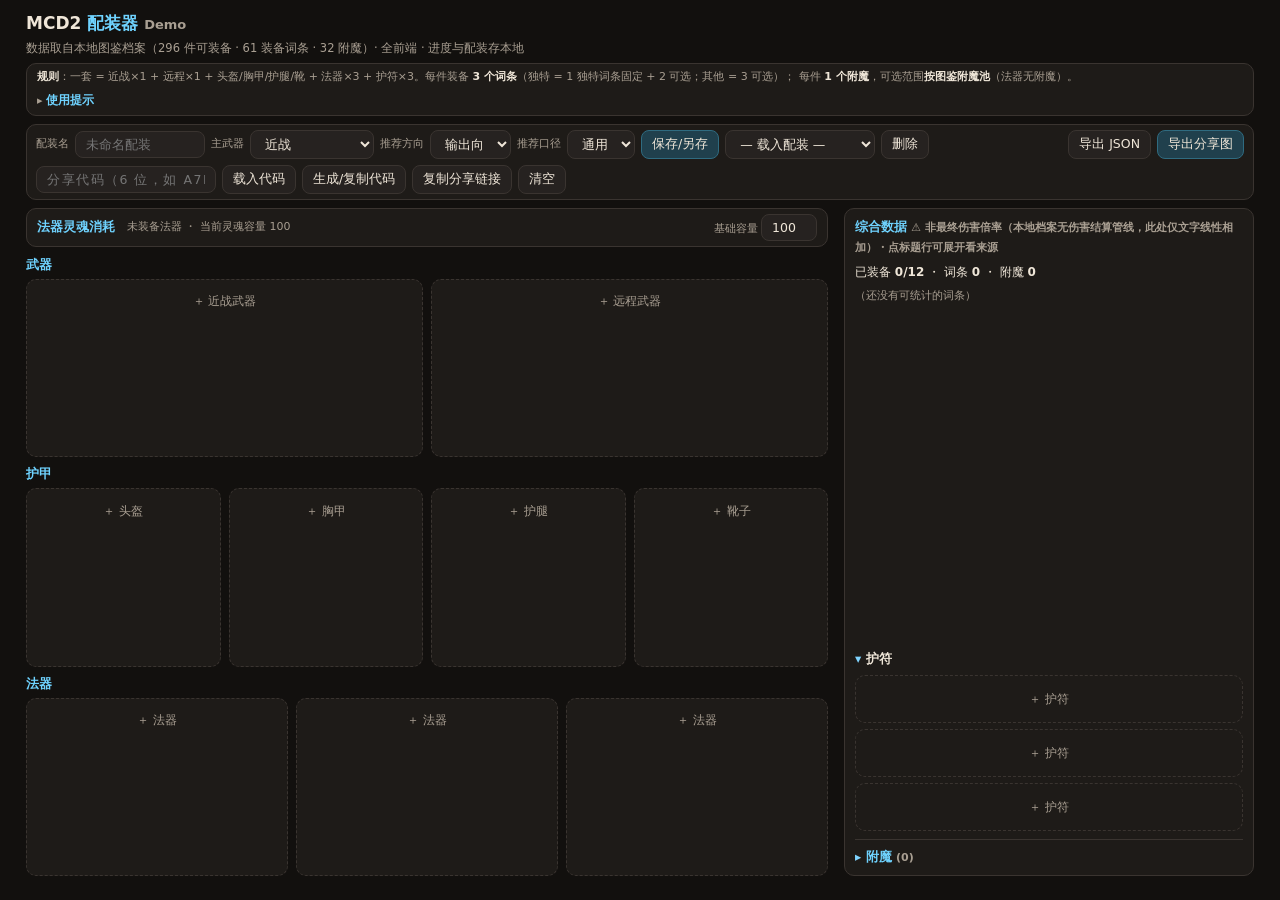
==== builder/index.html @ e56f8c09 "fix(builder): 分享码长度上限按槽位数动态计算（12格=84位），修复链接载入失败" ====
<!DOCTYPE html>
<html lang="zh-CN">
<head>
<meta charset="utf-8">
<meta name="viewport" content="width=device-width,initial-scale=1">
<title>MCD2 配装器 · Demo</title>
<style>
 :root{--bg:#12100e;--card:#1e1b18;--card2:#262220;--fg:#efe6d8;--dim:#a99f92;--line:#3a3430;--acc:#6fd3ff;--ok:#7ddc7d;--lit:#ffd75e;--warn:#ff8f6b}
 *{box-sizing:border-box}
 body{margin:0;background:var(--bg);color:var(--fg);font-family:"Noto Sans SC",system-ui,"PingFang SC","Microsoft YaHei",sans-serif;line-height:1.6}
 .wrap{max-width:1260px;margin:0 auto;padding:14px 16px 24px;display:flex;flex-direction:column;min-height:100vh}
 html,body{min-height:100%}

 h1{font-size:22px;margin:0 0 2px} h1 .e{color:var(--acc)}
 .sub{color:var(--dim);font-size:12.5px;margin-bottom:12px}
 .rules{background:var(--card);border:1px solid var(--line);border-radius:10px;padding:9px 14px;font-size:12.5px;color:var(--dim);margin-bottom:12px}
 .rules b{color:var(--fg)}
 .bar{display:flex;gap:8px;flex-wrap:wrap;align-items:center;background:var(--card);border:1px solid var(--line);border-radius:10px;padding:9px 12px;margin-bottom:14px}
 /* 布局：手机单栏 → 中屏两栏(左跨行) → 宽屏三栏(装备格|综合|总览) */
 /* 布局：S=灵魂消耗(宽同装备区) M=综合数据(跨行) L=装备区；整体左对齐 */
 .cols{display:grid;gap:8px 16px;grid-template-columns:minmax(0,1fr);grid-template-areas:"S" "M" "L";align-items:start;flex:1 1 auto}
 @media(min-width:1001px){.cols{grid-template-columns:minmax(0,1fr) 410px;grid-template-areas:"S M" "L M";grid-template-rows:auto minmax(0,1fr)}}
 @media(min-width:1460px){.wrap{max-width:2100px}.cols{grid-template-columns:minmax(0,1fr) 440px}}
 @media(min-width:2200px){.wrap{max-width:2380px}.cols{grid-template-columns:minmax(0,1fr) 470px}}
 .soulbar{grid-area:S;margin:0 !important}
 .colmain{grid-area:L}
 /* 装备区随可用高度上下拉伸（避免灵魂条与装备区之间留空），卡片跟着变高 */
 @media(min-width:1001px){
   /* 行高均分填满（卡片内容居中）→ 既不在底部留空、也不在框之间出现大缝 */
   .colmain{align-self:stretch;display:flex;flex-direction:column}
   /* 行基准改为内容高度（flex-basis:auto）且不允许收缩 → 文字换行变高时不会把内容挤出卡片；
      仍保留 grow:1 把多余高度分给各行，避免出现大缝隙 */
   .colmain>.row{flex:1 0 auto;min-height:78px}
   .colmain>.row>.slot{display:flex;flex-direction:column;justify-content:flex-start}
   .colmain>h2:first-child{margin-top:0}
 }
 .colmid{grid-area:M;align-self:stretch;display:flex;flex-direction:column;gap:12px;margin:0;min-height:0}
 .colmid>.panel{flex:0 0 auto}
 .colmid>.panel:first-child{display:flex;flex-direction:column;justify-content:flex-start}
 /* 综合数据：内容靠上，来源默认展开把面板充实 */
 /* 综合数据：上半部分（词条）默认展开并单独滚动，附魔区固定在框底 */
 #stats{display:flex;flex-direction:column;justify-content:flex-start;overflow:visible;max-height:none}
 #stats .sec-top{flex:0 0 auto;min-height:0;overflow:visible}
 #stats .sec-ench{flex:0 0 auto;border-top:1px solid var(--line);margin-top:8px;padding-top:7px}
 #stats .sec-top{scrollbar-color:rgba(120,175,195,.25) transparent}
 #stats .sec-top::-webkit-scrollbar{width:6px}
 #stats .sec-top::-webkit-scrollbar-track{background:transparent}
 #stats .sec-top::-webkit-scrollbar-thumb{background:rgba(120,175,195,.22);border-radius:6px}
 #stats .sec-top::-webkit-scrollbar-thumb:hover{background:rgba(120,175,195,.45)}

/* 仅桌面双栏：综合数据填充可用高度、词条区内部滚动（基础规则=窄屏/手机自然高度、整页滚动） */
@media(min-width:1001px){
  .colmid>.panel:first-child{flex:1 1 auto;min-height:0;overflow:hidden}
  #stats{flex:1 1 auto;min-height:0}
  #stats .sec-top{flex:1 1 0;min-height:0;overflow-y:auto;overflow-x:hidden;scrollbar-width:thin;padding-right:3px}
}
 @media(max-width:1000px){.cols{grid-template-columns:1fr;grid-template-areas:"S" "L" "M"}}
 /* 底部总览（横向） */
 .overview{background:var(--card);border:1px solid var(--line);border-radius:10px;padding:12px 14px;margin-top:16px}
 .ovhead{display:flex;align-items:baseline;gap:8px;margin-bottom:8px}
 .ovtitle{font-size:13.5px;font-weight:700;color:var(--acc)}
 .ovgrid{display:grid;grid-template-columns:repeat(auto-fit,minmax(196px,1fr));gap:10px}
 .ovcard{background:var(--card2);border:1px solid var(--line);border-radius:9px;padding:8px 10px;min-width:0}
 .ovh{display:flex;gap:6px;align-items:center;font-size:12.5px;font-weight:700;margin-bottom:5px;border-bottom:1px dashed var(--line);padding-bottom:5px}
 .ovh img{width:26px;height:26px;image-rendering:pixelated;background:#0b0a09;border-radius:5px;flex:0 0 26px}
 .ovh .ovn{flex:1;min-width:0;overflow:hidden;text-overflow:ellipsis;white-space:nowrap}
 .ovl{font-size:11.5px;line-height:1.5;margin:3px 0;overflow-wrap:anywhere}
 .ovk{color:var(--dim);margin-right:3px}
 .ovl.ench{color:#9fd8f5}
 .ovempty{color:var(--dim);font-size:12px}
 /* 法器灵魂消耗：顶部横条 */
 .soulbar{display:flex;align-items:center;gap:12px;flex-wrap:wrap;padding:9px 14px !important;margin-bottom:14px}
 .soultitle{font-size:12.5px;font-weight:700;color:var(--acc);white-space:nowrap}
 .soulinline{display:flex;align-items:center;gap:8px;flex-wrap:wrap;font-size:12.5px}
 .soulpill{font-size:11px;border:1px solid #4b5f70;color:#bcd3e2;border-radius:99px;padding:1px 7px;white-space:nowrap}
 .soulpill b{color:var(--ok)}
 h2{font-size:15px;margin:16px 0 8px;color:var(--acc)}
 .row{display:grid;gap:8px}
 .tal-sum{cursor:pointer;list-style:none;border:none;padding:0;margin:8px 0 6px;font-size:12.5px;font-weight:700}
 .tal-sum::-webkit-details-marker{display:none}
 .tal-sum::before{content:"▸ ";color:#7fd4ff}
 .tal-wrap[open] .tal-sum::before{content:"▾ ";}
 .tal-eff{color:#a99f92;font-size:11px;line-height:1.35;margin-top:1px;display:-webkit-box;-webkit-line-clamp:2;-webkit-box-orient:vertical;overflow:hidden}
 .sec-ench>summary{cursor:pointer;list-style:none}
 .sec-ench>summary::-webkit-details-marker{display:none}
 .sec-ench>summary::before{content:"▸ ";color:#7fd4ff}
 .sec-ench[open]>summary::before{content:"▾ ";}
 .tal-list{display:flex;flex-direction:column;gap:6px}
 .tal-list .slot{padding:6px 8px}
 .r2{grid-template-columns:1fr 1fr} .r3{grid-template-columns:repeat(3,1fr)} .r4{grid-template-columns:repeat(4,1fr)}
 @media(max-width:700px){.r4{grid-template-columns:1fr 1fr}.r3{grid-template-columns:1fr}}
 .slot{background:var(--card);border:1px dashed var(--line);border-radius:10px;min-height:78px;padding:9px;cursor:pointer;position:relative;transition:.15s;z-index:1}
 .slot.zopen{z-index:70}   /* 卡内浮层展开时，整卡提到最上层，避免被下方装备框盖住 */
 .slot:hover{border-color:var(--acc)} .slot.filled{border-style:solid}
 .slot .ph{color:var(--dim);font-size:12.5px;display:flex;align-items:center;justify-content:center;height:60px;text-align:center}
 .slot .hd{display:flex;gap:8px;align-items:center}
 .slot .hd .nm{white-space:nowrap;overflow:hidden;text-overflow:ellipsis;max-width:100%}
 .slot .hd>div:first-of-type{min-width:0;flex:1 1 auto}
 /* 图标尺寸随卡片宽度自适应（上限由 --icon 按屏高给），窗口拉窄/拉宽自动跟手 */
 .slot .hd img,.slot img{width:min(var(--icon,64px),12.5%);height:auto;aspect-ratio:1/1;image-rendering:pixelated;background:#0b0a09;border-radius:10px;flex:0 0 min(var(--icon,64px),12.5%)}
 .slot .nm{font-size:clamp(13px,0.62vw + 6.6px,17px)}
 .slot .hd{padding-bottom:8px;border-bottom:1px dashed var(--line);margin-bottom:8px}
 .slot .nm{font-weight:800;line-height:1.25;letter-spacing:.2px}
 .slot .cat{font-size:12px;color:var(--dim)}
 .slot .badge{font-size:11px}
 .slot .ph{font-size:13.5px}
 .slot .rm{font-size:15px;padding:3px 7px}
 .slot .rm{position:absolute;top:4px;right:6px;color:var(--dim);font-size:13px;padding:2px 5px}
 .slot .rm:hover{color:var(--warn)}
 .fx{font-size:11.5px;color:var(--lit);margin-top:5px}
 .fcnt{font-size:11px;color:var(--dim);margin-top:3px}
 .side{position:sticky;top:14px;align-self:start}
 .panel{background:var(--card);border:1px solid var(--line);border-radius:10px;padding:12px}
 .panel h3{margin:0 0 8px;font-size:13.5px;color:var(--acc)}
 .sum{font-size:12.5px;color:var(--dim);white-space:pre-wrap}
 button,select,input[type=text]{background:var(--card2);color:var(--fg);border:1px solid var(--line);border-radius:8px;padding:5px 10px;font-size:12.5px;font-family:inherit}
 button{cursor:pointer} button:hover{border-color:var(--acc)} button.pri{background:#20404d;border-color:#2f6b80}
 .tagline{font-size:11px;color:var(--dim)}
 .stat-top{font-size:12.5px;margin-bottom:8px}
 .sgk{margin:11px 0} .sg{margin:7px 0} .sg-t{font-size:12px;color:var(--lit);margin-bottom:4px}
 .sg-h{font-size:12.5px;font-weight:700;color:#dbe9f2;margin:7px 0 3px;display:flex;gap:7px;align-items:baseline;border-left:2px solid #2f6b80;padding-left:7px}
 .sg-h .v{color:var(--ok);font-weight:700}
 .sg-i{font-size:12px;padding-left:8px;line-height:1.5} .sg-i .v{color:var(--ok)}
 .bighead{font-size:12.5px;font-weight:700;color:var(--acc);margin:6px 0 4px}
 .dsum{cursor:pointer;font-size:13.5px;font-weight:700;color:var(--acc);list-style:none}
 .dsum::-webkit-details-marker{display:none}
 .dsum::before{content:'▾ ';color:var(--dim);font-size:11px}
 details:not([open])>.dsum::before{content:'▸ '}
 .sgrow{margin:3px 0}
 .sgrow>summary{display:flex;gap:6px;align-items:baseline;cursor:pointer;list-style:none;font-size:12px;padding:2px 4px;border-radius:6px}
 .sgrow>summary::-webkit-details-marker{display:none}
 .sgrow>summary::before{content:'▸';color:var(--dim);font-size:10px}
 .sgrow[open]>summary::before{content:'▾'}
 .sgrow>summary:hover{background:#232b30}
 .sgrow .sgn{flex:1;min-width:0}
 .sgdet{padding:2px 0 4px 22px;border-left:1px dashed var(--line);margin-left:8px}
 #stats{max-height:none;overflow:visible}
 .mask{position:fixed;inset:0;background:#000a;display:none;align-items:center;justify-content:center;padding:16px;z-index:50}
 .mask.on{display:flex}
 .modal{background:var(--card);border:1px solid var(--line);border-radius:12px;width:min(920px,100%);max-height:86vh;display:flex;flex-direction:column}
 .mhead{padding:12px 14px;border-bottom:1px solid var(--line);display:flex;gap:8px;align-items:center;flex-wrap:wrap}
 .mhead .t{font-weight:700;font-size:14px;flex:1;min-width:120px}
 .mbody{overflow:auto;padding:10px 14px}
 .ilist{display:grid;grid-template-columns:repeat(auto-fill,minmax(255px,1fr));gap:8px}
 .it{display:flex;gap:9px;align-items:center;background:var(--card2);border:1px solid var(--line);border-radius:9px;padding:7px 9px;cursor:pointer}
 .it:hover{border-color:var(--acc)} .it.rec{border-color:#5e7a2a}
 .it img{width:34px;height:34px;image-rendering:pixelated;background:#0b0a09;border-radius:6px}
 .it .n{font-size:12.5px;font-weight:600} .it .t{font-size:10.5px;color:var(--dim)}
 .badge{font-size:10px;border:1px solid var(--line);border-radius:99px;padding:0 6px;color:var(--dim)}
 .badge.u{color:var(--lit);border-color:#6b5a2a} .badge.r{color:#b6e26a;border-color:#5e7a2a}
 .badge.e{color:#7fd4ff;border-color:#2f6b80}
 .fxline{font-size:11px;color:var(--lit);margin-top:4px;line-height:1.45;white-space:normal}
 /* 槽位卡内直接展示效果 + 卡内展开编辑 */
 .slot.open{grid-column:1/-1}
 .sl{font-size:12.5px;line-height:1.5;margin:3px 0;overflow-wrap:anywhere}
 .sl .k{color:var(--dim);margin-right:4px}
 .sl.fx{color:var(--lit)}
 .sl.ench{color:#9fd8f5}
 .sl.empty{color:#6d6a63}
 .slot .editor{margin-top:8px;border-top:1px dashed var(--line);padding-top:8px}
 .slot .fcnt{margin-top:5px}
 /* 行内选项（点某条词条展开） */
 .sl.row{position:relative;cursor:pointer;border-radius:6px;padding:2px 4px;display:flex;gap:5px;align-items:baseline}
 .sl.row:hover{background:#232b30}
 /* 展开时：行与选项融合成一个整体（无缝同边框） */
 .sl.row.open{background:rgba(18,24,29,.94);border:1px solid rgba(96,180,208,.7);border-bottom:none;border-radius:9px 9px 0 0;padding:4px 8px;backdrop-filter:blur(44px) saturate(165%) brightness(1);-webkit-backdrop-filter:blur(44px) saturate(165%) brightness(1);z-index:5}
 .sl.row.open + .sl.row{border-top:none}
 .sl.row .k{flex:0 0 auto}
 .ro-caret{margin-left:auto;color:var(--dim);font-size:10px;flex:0 0 auto}
 /* 选项浮层：从该词条行“长出来”（带小三角+弹出动画），不改变卡片尺寸；空间不够向上 */
 /* 选项区：与展开的行无缝相接，看起来是同一个框 */
 .rowopts{position:absolute;left:-1px;right:-1px;top:100%;z-index:80;
  background:linear-gradient(180deg,rgba(18,24,29,.955),rgba(10,14,17,.975));
  backdrop-filter:blur(64px) saturate(170%) brightness(.99);-webkit-backdrop-filter:blur(64px) saturate(170%) brightness(.99);
  border:1px solid rgba(96,180,208,.7);border-top:none;border-radius:0 0 9px 9px;
  max-height:min(264px,46vh);overflow:auto;padding:6px 6px 6px;
  box-shadow:inset 0 1px 0 rgba(255,255,255,.10), 0 22px 42px #0009;
  background-clip:padding-box}
 .rowopts::before{display:none}
 .rowopts::after{display:none}
 .rowopts.up{top:auto;bottom:100%;border-top:1px solid rgba(70,150,178,.85);border-bottom:none;border-radius:9px 9px 0 0}
 .sl.row.open.up{border-bottom:1px solid rgba(70,150,178,.85);border-top:none;border-radius:0 0 9px 9px}
 .rop-title{font-size:11.5px;color:var(--acc);padding:3px 7px 5px;letter-spacing:.3px}
 .rowopts{scrollbar-width:thin;scrollbar-color:rgba(150,200,220,.22) transparent}
 .rowopts::-webkit-scrollbar{width:6px;height:6px}
 .rowopts::-webkit-scrollbar-track{background:transparent}
 .rowopts::-webkit-scrollbar-thumb{background:rgba(150,200,220,.18);border-radius:6px}
 .rowopts::-webkit-scrollbar-thumb:hover{background:rgba(150,200,220,.4)}
 .rop{display:flex;gap:8px;align-items:flex-start;padding:6px 7px;border-radius:6px;cursor:pointer;font-size:13px;line-height:1.45;font-weight:500}
 .rop:hover{background:#1e2b33}
 .rop.sel{background:#20404d}
 .rop .chip{flex:0 0 auto;font-size:11px;border:1px solid #4b5f70;color:#a8c0d2;border-radius:5px;padding:0 5px;margin-top:2px;min-width:24px;text-align:center}
 .rop .tx{flex:1;min-width:0}
 .rop.clr{color:var(--warn);font-size:12.5px}
 .affline{margin-top:4px;display:flex;flex-wrap:wrap;gap:4px}
 .pill2{font-size:10.5px;border:1px solid #4b5f70;color:#bcd3e2;border-radius:99px;padding:1px 6px;white-space:nowrap}
 .it{align-items:flex-start}
 .warnline{color:var(--warn);font-size:12.5px;line-height:1.5}
 .okline{color:var(--ok);font-size:12.5px;line-height:1.5}
 .editor{display:grid;gap:8px}
 .aff{background:var(--card2);border:1px solid var(--line);border-radius:9px;padding:8px 10px}
 .aff .lbl{font-size:11px;color:var(--dim);margin-bottom:4px}
 .aff .sel{display:flex;gap:8px;flex-wrap:wrap;align-items:center}
 .aff .ds{font-size:11.5px;color:var(--dim);margin-top:5px}
 .lock{color:var(--lit)}
 /* 自定义下拉（选词条/附魔统一） */
 .dd{position:relative;flex:1;min-width:0}
 .dd-toggle{display:flex;gap:8px;align-items:center;justify-content:space-between;width:100%;text-align:left;background:var(--card2);border:1px solid var(--line);border-radius:8px;padding:8px 10px;font-size:12.5px;color:var(--fg);cursor:pointer;min-height:36px}
 .dd-toggle:hover{border-color:var(--acc)}
 .dd-toggle.open{border-color:var(--acc);box-shadow:0 0 0 2px #6fd3ff22}
 .dd-cur{flex:1;min-width:0;overflow:hidden;text-overflow:ellipsis;white-space:nowrap}
 .dd-cur.empty{color:var(--dim)}
 .dd-caret{color:var(--dim);font-size:11px;flex:0 0 auto}
 .dd-menu{position:absolute;left:0;right:0;top:calc(100% + 4px);z-index:40;background:#141a1e;border:1px solid #2f6b80;border-radius:10px;max-height:min(240px,42vh);overflow:auto;box-shadow:0 12px 28px #000b;padding:4px;overscroll-behavior:contain}
 .dd-item{display:flex;gap:8px;align-items:flex-start;padding:7px 9px;border-radius:7px;cursor:pointer;font-size:12.5px;line-height:1.45}
 .dd-item:hover{background:#1e2b33}
 .dd-item.sel{background:#20404d}
 .dd-item .chip{flex:0 0 auto;font-size:10px;border:1px solid #4b5f70;color:#9fb6c9;border-radius:5px;padding:1px 5px;margin-top:2px;min-width:26px;text-align:center}
 .dd-item .tx{flex:1;min-width:0;color:var(--fg)}
 .dd-menu::-webkit-scrollbar{width:8px}
 .dd-menu::-webkit-scrollbar-thumb{background:#33414a;border-radius:4px}
 .aff select{max-width:100%}
 .effbox{background:#0f1a20;border:1px solid #2f6b80;border-radius:8px;padding:7px 10px;margin-top:7px}
 .effbox.enc{border-color:#7a5ea8;background:#171226}
 .eff-l{font-size:10.5px;color:#7fd4ff;margin-bottom:2px;letter-spacing:.5px}
 .effbox.enc .eff-l{color:#c3a4ff}
 .eff-v{font-size:12.5px;color:var(--fg)}
 .eff-n{font-size:11px;color:var(--dim);margin-top:3px}
 #toast{position:fixed;left:50%;bottom:26px;transform:translateX(-50%);background:#2b4a55;border:1px solid #3f7f92;padding:8px 16px;border-radius:9px;font-size:13px;display:none;z-index:99}

 /* 矮屏（笔记本/1080p 等）紧凑一些，尽量一屏看全 */
 @media(max-height:980px){
   .wrap{padding-top:10px}
   h1{font-size:19px}.sub{margin-bottom:8px}
   .rules{padding:7px 12px;font-size:11.5px;margin-bottom:10px}
   .bar{padding:7px 10px;margin-bottom:10px;gap:6px}
   h2{font-size:13.5px;margin:9px 0 5px}
   .slot{min-height:54px;padding:6px 8px}
   .slot{--icon:46px}
   .sl{font-size:12px;margin:2px 0}
   .slot .hd{padding-bottom:6px;margin-bottom:6px}
   .slot .ph{height:40px;font-size:11.5px}
   .slot .nm{font-size:12px}.slot .cat,.slot .fcnt{font-size:10.5px}
   .fx{font-size:10.5px;margin-top:3px}
   .panel{padding:9px 11px}.panel h3{font-size:12.5px;margin-bottom:6px}
   .stat-top{font-size:12px;margin-bottom:5px}
   .sg-i,.sgrow>summary{font-size:11.5px}
   .overview{padding:9px 12px;margin-top:10px}
   .ovgrid{grid-template-columns:repeat(auto-fit,minmax(170px,1fr));gap:8px}
   .ovcard{padding:6px 8px}.ovl{font-size:10.5px;line-height:1.4;margin:2px 0}
   .ovh{font-size:11.5px;margin-bottom:3px;padding-bottom:3px}.ovh img{width:22px;height:22px;flex:0 0 22px}
 }
 /* 更矮（1440×900 / 1366×768 这类）：再压一档，争取一屏看完 */
 @media(max-height:920px){
   h1{font-size:17px}.sub{font-size:11.5px;margin-bottom:5px}
   .rules{padding:5px 10px;font-size:11px;margin-bottom:8px;line-height:1.5}
   .bar{padding:5px 9px;margin-bottom:8px}
   .soulbar{padding:5px 10px !important}
   h2{font-size:12.5px;margin:7px 0 4px}
   .slot{min-height:46px;padding:5px 7px}
   .slot{--icon:38px}
   .sl{font-size:11.5px;margin:1px 0}
   .slot .hd{padding-bottom:5px;margin-bottom:5px}
   .slot .ph{height:34px}
   .fx{display:none}
   .panel{padding:8px 10px}
   .overview{padding:8px 10px;margin-top:8px}
   .ovgrid{grid-template-columns:repeat(auto-fit,minmax(150px,1fr));gap:6px}
   .ovcard{padding:5px 7px}
   .ovh{font-size:11px}.ovh img{width:18px;height:18px;flex:0 0 18px}
   .ovl{font-size:10px;line-height:1.3;margin:1px 0}
 }
 @media(max-height:820px){
   .rules{display:none}
   .sub{display:none}
   .slot{min-height:38px}
   .ovl{font-size:9.5px;line-height:1.25}
   .ovcard{padding:4px 6px}
   .overview{padding:6px 9px;margin-top:6px}
 }
 /* 总览：宽屏强制 9 列（一件一格，不换行）—— 放在最后以覆盖紧凑档 */
 @media(min-width:1360px){.ovgrid{grid-template-columns:repeat(9,minmax(0,1fr));gap:8px}}
</style>
</head>
<body>
<div class="wrap">
  <h1>MCD2 <span class="e">配装器</span> <span style="font-size:13px;color:var(--dim)">Demo</span></h1>
  <div class="sub">数据取自本地图鉴档案（296 件可装备 · 61 装备词条 · 32 附魔）· 全前端 · 进度与配装存本地</div>

  <div class="rules">
    <b>规则</b>：一套 = 近战×1 + 远程×1 + 头盔/胸甲/护腿/靴 + 法器×3 + 护符×3。每件装备 <b>3 个词条</b>（独特 = 1 独特词条固定 + 2 可选；其他 = 3 可选）；
    每件 <b>1 个附魔</b>，可选范围<b>按图鉴附魔池</b>（法器无附魔）。
    <details style="margin-top:6px">
      <summary class="dsum" style="font-size:12px">使用提示</summary>
      <div class="tagline" style="margin-top:4px">
        · 点格子选装备；已装备的格子点开可改词条/附魔，右上角 ✕ 卸下<br>
        · 同一件装备不能重复选同一个词条<br>
        · 推荐 = 「主武器」（近战 / 远程·近身 / 远程·远距 / 法器）×「推荐方向」×「推荐口径」<br>
        · 远程主用时区分距离：「贴身/近距离」与「远距/狙击/蓄力」会按所选取向决定权重（不匹配的降权）<br>
        · <b>通用</b>：伤害按数值同权比较，元素仅 ×1.05 微调；<b>属性</b>：选中元素的词条权重提高（×1.8）<br>
        · 「导出分享图」生成 PNG，可直接发群
      </div>
    </details>
  </div>

  <div class="bar">
    <span class="tagline">配装名</span>
    <input type="text" id="name" placeholder="未命名配装" style="width:130px">
    <span class="tagline">主武器</span>
    <select id="main" onchange="onDirChange()">
      <option value="melee">近战</option>
      <option value="rclose">远程·近身为主</option>
      <option value="rfar">远程·远距为主</option>
      <option value="artifact">法器</option>
    </select>
    <span class="tagline">推荐方向</span>
    <select id="dir" onchange="onDirChange()">
      <option value="out">输出向</option><option value="all">综合向</option><option value="def">生存向</option>
    </select>
    <span class="tagline">推荐口径</span>
    <select id="elemMode" onchange="onDirChange()">
      <option value="gen">通用</option><option value="attr">属性</option>
    </select>
    <button class="pri" onclick="saveAs()">保存/另存</button>
    <select id="saves" onchange="loadNamed(this.value)" style="min-width:150px"><option value="">— 载入配装 —</option></select>
    <button onclick="delNamed()">删除</button>
    <span style="flex:1"></span>
    <button onclick="exportJSON()">导出 JSON</button>
    <button class="pri" onclick="exportPNG()">导出分享图</button>
    <input id="shareCode" type="text" placeholder="分享代码（6 位，如 A7K2Q9）" style="width:180px;letter-spacing:1.5px;text-transform:uppercase" onkeydown="if(event.key==='Enter')loadCodeUI()">
    <button onclick="loadCodeUI()">载入代码</button>
    <button onclick="copyCodeUI()">生成/复制代码</button>
    <button onclick="shareLink()">复制分享链接</button>
    <button onclick="resetAll()">清空</button>
  </div>

  <div class="cols">
    <!-- S 灵魂消耗（宽 = 装备区） / M 综合数据（跨两行，与两者上下对齐） / L 装备区 -->
    <div class="panel soulbar">
      <span class="soultitle">法器灵魂消耗</span>
      <div id="soul" class="soulinline"></div>
      <label class="tagline" style="margin-left:auto;white-space:nowrap">基础容量
        <input type="text" id="soulBase" value="100" style="width:56px" oninput="drawSummary()"></label>
    </div>
    <div class="colmain">
      <h2>武器</h2>
      <div class="row r2">
        <div class="slot" data-slot="melee"></div>
        <div class="slot" data-slot="ranged"></div>
      </div>
      <h2>护甲</h2>
      <div class="row r4">
        <div class="slot" data-slot="helm"></div><div class="slot" data-slot="chest"></div>
        <div class="slot" data-slot="legs"></div><div class="slot" data-slot="boots"></div>
      </div>
      <h2>法器</h2>
      <div class="row r3">
        <div class="slot" data-slot="art0"></div><div class="slot" data-slot="art1"></div><div class="slot" data-slot="art2"></div>
      </div>

    </div>

    <div class="colmid">
      <div class="panel">
        <h3>综合数据 <span class="tagline">⚠️ 非最终伤害倍率（本地档案无伤害结算管线，此处仅文字线性相加）・点标题行可展开看来源</span></h3>
        <div id="stats"></div>
      </div>
      
    </div>
  </div>

</div>

<!-- 选装备 -->
<div class="mask" id="mItem" onclick="if(event.target===this)closeM('mItem')">
  <div class="modal">
    <div class="mhead">
      <div class="t" id="mTitle">选择装备</div>
      <input type="text" id="q" placeholder="搜索名称 / 英文名" oninput="renderList()">
      <select id="fElem" onchange="renderList()"><option value="">全部元素</option></select>
      <label class="tagline" id="lblU"><input type="checkbox" id="onlyU" onchange="renderList()"> 只看独特</label>
      <label class="tagline"><input type="checkbox" id="showAff" onchange="saveShowAff()"> 显示适配词条</label>
      <label class="tagline"><input type="checkbox" id="recOnly" onchange="renderList()"> 只看推荐</label>
      <button onclick="closeM('mItem')">关闭</button>
    </div>
    <div class="mbody"><div class="ilist" id="ilist"></div></div>
  </div>
</div>


<div id="toast"></div>

<!-- 数据：优先用 data.js（用 script 标签载入，file:// 本地双击也能用）；否则回退 fetch data.json -->
<script src="data.js"></script>
<script src="drop-sources.js"></script>
<script>
// 2026-10-05 主人要求：删除职业分类，元素分类改为 灵魂/毒/电/冰/火/纯物理
const SLOT_LABEL={melee:'近战武器',ranged:'远程武器',helm:'头盔',chest:'胸甲',legs:'护腿',boots:'靴子',artifact:'法器',talisman:'护符'};
const KIND={melee:'melee',ranged:'ranged',helm:'helm',chest:'chest',legs:'legs',boots:'boots',art0:'artifact',art1:'artifact',art2:'artifact',tal0:'talisman',tal1:'talisman',tal2:'talisman'};
const KEY=['melee','ranged','helm','chest','legs','boots','art0','art1','art2','tal0','tal1','tal2'];
let DB=null,S={},saves={},curPick=null,curType='melee';

function boot(j){ DB=j; initFilters(); load(); drawAll(); refreshSaves();
  // 「显示适配词条」开关：默认开，记忆上次选择
  try{ const c=document.getElementById('showAff'); if(c) c.checked = (localStorage.getItem('mcd2showaff')!=='0'); }catch(e){}
}

const item=id=>DB.items.find(x=>x.id===id);
const affDef=b=>DB.aff[b]||{name:b,desc:'',tiers:[]};
const enchDef=b=>DB.ench[b]||{name:b,desc:'',tiers:[]};
const toast=m=>{const t=document.getElementById('toast');t.textContent=m;t.style.display='block';clearTimeout(t._h);t._h=setTimeout(()=>t.style.display='none',1800);};

/* ---------- 筛选器初始化 ---------- */
function initFilters(){
  const order=['火焰','毒素','灵魂','冰霜','闪电','物理'];   // 主人指定顺序
  const els=[...new Set(DB.items.flatMap(x=>x.el||[]))];
  els.sort((a,b)=>{ const ia=order.indexOf(a), ib=order.indexOf(b); return (ia<0?99:ia)-(ib<0?99:ib); });
  document.getElementById('fElem').innerHTML='<option value="">全部元素</option>'+els.map(e=>`<option value="${e}">${e}</option>`).join('');
}
// 推荐依据：当前【近战武器】的元素（纯物理不参与匹配，否则会兜底命中大多数）
// 主武器类型：melee / ranged / artifact（推荐主题跟着它走）
function mainType(){ const e=document.getElementById('main'); return e?e.value:'melee'; }
const isRangedMain=()=>{ const m=mainType(); return m==='rclose'||m==='rfar'||m==='ranged'; };
function themeItem(){
  const mt=mainType();
  if(isRangedMain()){ const st=S.ranged; return st&&st.id?item(st.id):null; }
  if(mt==='artifact'){ for(const k of ['art0','art1','art2']){ const st=S[k]; if(st&&st.id) return item(st.id); } return null; }
  const st=S.melee; return st&&st.id?item(st.id):null;
}
function theme(){ const it=themeItem(); return {el:it?(it.el||[]).filter(e=>e!=='物理'):[]}; }
// 词条适用性：与主武器不符的类别降权
const RE_M=/近战|主要目标|次要目标|跳跃|翻滚|旋风|冲击波|武器伤害/;
const RE_R=/远程|射击|箭矢|装填|蓄力|弹射物|齐射|瞄准/;
const RE_A=/法器|图腾|冷却时间/;
// 距离取向（仅远程主用时有意义）：贴脸 / 远距
const RE_CLOSE=/近距离|贴身|近身/;
const RE_FAR=/远距离|狙击|蓄力|瞄准/;
function rangeWeight(text){
  const mt=mainType();
  if(mt!=='rclose'&&mt!=='rfar') return 1;
  const c=RE_CLOSE.test(text), f=RE_FAR.test(text);
  if(!c&&!f) return 1;
  return mt==='rclose' ? (c?1.0:0.2) : (f?1.0:0.25);
}
function typeWeight(text){
  const mt=mainType(), m=RE_M.test(text), r=RE_R.test(text), a=RE_A.test(text);
  if(mt==='melee')  return r?0.2:(a?0.3:1);
  if(isRangedMain())return (m?0.2:(a?0.3:1))*rangeWeight(text);
  return a?1:(m||r?0.2:1);        // 法器主用
}
function isRec(it){ return scoreItem(it)>0; }
function onDirChange(){ drawAll(); if(document.getElementById('mItem').classList.contains('on')) renderList(); }

/* ---------- 推荐打分：独特词条 + 可出词条池「可组合最大值」 ---------- */
const pctNum=t=>{ const m=(t||'').match(/(\d+(?:\.\d+)?)\s*%/); return m?parseFloat(m[1]):0; };
// 单条效果的得分：按当前「推荐方向」与「属性契合」加权
// 输出向优先级（主人指定）：属性契合 > 暴击伤害 > 基础伤害 > 其它；远程专属对近战主武器降权
function effScore(text,dir){
  const p=pctNum(text); if(!p) return 0;
  const th=(theme().el||[]);
  // 伤害类效果一律按**数值**计权（属性与物理同权），元素契合只做 5% 微弱加成
  const elemHit=/闪电|冰霜|寒霜|火焰|毒素|灵魂/.test(text)&&/造成的伤害/.test(text)&&th.some(e=>e!=='物理'&&text.includes(e));
  const defensive=/受到的|所受|降低|减少|反弹|治疗|回复|恢复|躲避|弹开|防护|减伤/.test(text);
  let out=0;
  if(defensive) out=0;                                                    // 防守类文本一律不算输出
  else if(/暴击伤害/.test(text)&&/武器/.test(text)) out=1.25;            // 武器专属暴击伤害（近战/远程武器）→ 抬高权重
  else if(/暴击/.test(text)) out=1.0;                                     // 暴击率 / 暴击伤害(通用)
  else if(/对次要目标/.test(text)) out=0.6;                                // 次要目标：覆盖面窄（非主目标）→ 降权
  else if(/同伴|召唤|宠物/.test(text)) out=0.6;                            // 同伴/召唤物伤害：依赖召唤物 → 降权
  else if(/造成的伤害|伤害提高|额外造成|武器伤害|对主要目标|满血|受伤敌人|攻击伤害|灵巧|跳跃/.test(text)) out=1.0;  // 基础/属性伤害
  else if(/攻击速度/.test(text)) out=0.6;
  // 法器主用「豁免」：冷却 / 蓝量(灵魂) / 法器增伤 / 属性增伤 均按满权重计
  else if(/冷却时间/.test(text)) out=mainType()==='artifact'?1.0:0;      // 非法器主用：冷却不算输出
  else if(/灵魂/.test(text)) out=mainType()==='artifact'?1.0:0;          // 灵魂只在法器主用时算资源
  else if(/伤害/.test(text)) out=0.5;
  out*=typeWeight(text);                                                   // 与主武器不符的类别降权
  if(elemHit) out*=elemMode()==='attr'?1.8:0.75;   // 通用：元素伤害是条件性收益，降权   // 属性口径：抬高所选属性的权重
  const def=/受到的伤害降低|伤害降低|生命值|恢复|治疗|回复|躲避|弹开|反刺|反弹|减伤|防护/.test(text)?1.0:0;
  if(dir==='out') return p*out;
  if(dir==='def') return p*def;
  return p*out+p*def;
}
function curDir(){ const e=document.getElementById('dir'); return e?e.value:'out'; }
function elemMode(){ const e=document.getElementById('elemMode'); return e?e.value:'gen'; }
// 元素契合：与当前近战武器的元素有交集 → 1.5 倍
function elemMult(it){ const t=theme(); if(!t.el.length||t.el.includes('物理')) return 1;
  return (it.el||[]).some(e=>t.el.includes(e))?1.5:1; }
function defScore(text){
  const p=pctNum(text); if(!p) return 0;
  const hit=/受到的伤害降低|伤害降低|生命值|恢复|治疗|回复|躲避|弹开|反刺|反弹|减伤|防护|护甲/.test(text||'');
  return hit ? p : 0;
}
function scoreItem(it){
  if(!it) return 0;
  const d=curDir(), slots=it.u?2:3;
  const isArmor=['helm','chest','legs','boots'].indexOf(it.slot)>=0;
  const isArt=it.slot==='artifact';
  const offs=[], defs=[];
  (it.fx||[]).forEach(function(f){ offs.push(effScore(f.desc,d)*3); defs.push(defScore(f.desc)*3); });
  (it.pool||[]).forEach(function(b){ const t=tierDesc(affDef(b),maxTier(affDef(b))); offs.push(effScore(t,d)); defs.push(defScore(t)); });
  const top=function(arr){ return arr.slice().sort(function(x,y){return y-x}).slice(0,slots).reduce(function(x,y){return x+y},0); };
  const off=top(offs), def=top(defs);
  let wOff=1, wDef=0.25;
  if(isArmor){ if(d==='def'){ wOff=0.25; wDef=1; } else if(d==='mix'){ wOff=0.6; wDef=0.6; } else { wOff=0.7; wDef=0.45; } }
  if(isArt){ wOff=1; wDef=0.15; }
  const base=off*wOff + def*wDef;
  const m=elemFit(it)?(elemMode()==='attr'?1.3:1):1;
  return Math.round(base*m*10)/10;
}
// 元素契合标记（与推荐分开，用于显示）
function elemFit(it){ const t=theme(); return !(!t.el.length||t.el.includes('物理')) && (it.el||[]).some(e=>t.el.includes(e)); }

/* ---------- 选装备 ---------- */
function pick(slotType){
  curType=slotType;
  curPick = slotType==='artifact' ? (['art0','art1','art2'].find(k=>!S[k])||'art0') : slotType;
  document.getElementById('mTitle').textContent='选择 · '+SLOT_LABEL[slotType];
  document.getElementById('q').value='';
  // 法器没有“独特”─→ 选法器时隐藏并忽略“只看独特”，避免列表为空
  const art=(slotType==='artifact');
  document.getElementById('lblU').style.display = art?'none':'';
  if(art){ document.getElementById('onlyU').checked=false; }
  renderList(); openM('mItem');
}
function saveShowAff(){ try{ localStorage.setItem('mcd2showaff', document.getElementById('showAff').checked?'1':'0'); }catch(e){} renderList(); }
function showAff(){ const e=document.getElementById('showAff'); return e?e.checked:false; }
// 该装备在「当前推荐方向」下适配的可选词条（取得分最高的几条）
function affBadges(it){
  const d=curDir(), th=(theme().el||[]);
  const offElem=n=>th.length&&!th.includes('物理')&&/法师/.test(n)&&!th.some(e=>n.includes(e));
  return (it.pool||[]).map(b=>{ const def=affDef(b); const t=tierDesc(def,maxTier(def));
      return {n:def.name, t:t, v:pctNum(t), s:effScore(t,d)}; })
    .filter(x=>x.s>0&&!offElem(x.n)).sort((a,b)=>b.s-a.s).slice(0,4)
    .map(x=>`<span class="pill2">${hlPct((x.t||'').replace(/。\s*$/,''))}</span>`).join('');
}
function renderList(){
  const slotType=curType;
  const q=document.getElementById('q').value.trim().toLowerCase();
  const art=(slotType==='artifact');
  const onlyU=art?false:document.getElementById('onlyU').checked, recOnly=document.getElementById('recOnly').checked;
  const fe=document.getElementById('fElem').value;
  let list=DB.items.filter(x=>x.slot===slotType)
    .filter(x=>!onlyU||x.u).filter(x=>!recOnly||isRec(x))
    .filter(x=>!fe||(x.el||[]).includes(fe))
    .filter(x=>!q||x.n.toLowerCase().includes(q)||(x.e||'').toLowerCase().includes(q));
  list.forEach(x=>x._s=scoreItem(x));
  list.sort((a,b)=>b._s-a._s||a.n.localeCompare(b.n,'zh'));
  const dl=curDir()==='out'?'输出向':(curDir()==='def'?'生存向':'综合向');
  document.getElementById('ilist').innerHTML=list.map(x=>`
    <div class="it ${x._s>0?'rec':''}" onclick="choose('${x.id}')">
      <img src="${x.icon}" loading="lazy">
      <div style="min-width:0;flex:1"><div class="n">${x.n} ${x.u?'<span class="badge u">独特</span>':''}${x._s>0?' <span class="badge r">推荐 '+x._s+'</span>':''}${elemFit(x)&&elemMode()==='attr'?' <span class="badge e">属性契合</span>':''}</div>
      <div class="t">${(x.el||[]).join('/')||'-'} ・ 词条${x.pool.length} 附魔${x.ench.length}${x.slot==='artifact'&&x.cost!=null?' ・ 灵魂'+x.cost:''}</div>
      ${x.u&&x.fx&&x.fx.length?`<div class="fxline">◆ ${x.fx.map(f=>hlPct(f.desc)).join(' / ')}</div>`:''}
      ${showAff()&&x.pool&&x.pool.length?`<div class="affline">${affBadges(x)}</div>`:''}</div>
    </div>`).join('')||'<div class="tagline">没有匹配的装备</div>';
  Array.prototype.forEach.call(document.querySelectorAll("#ilist .it"), function(el, idx){
    const it=list[idx]; if(!it) return;
    const d=dropShort(it.id); if(!d) return;
    const box=el.lastElementChild; if(!box) return;
    const t=document.createElement("div"); t.className="t drop";
    t.style.color="#9ad3a0"; t.textContent="📍 掉落：" + d;
    box.appendChild(t);
  });
}
function choose(id){
  const it=item(id);
  S[curPick]={id,aff: it.u?[{lock:1},{},{}]:[{},{},{}], ench: it.ench.length?{}:null};
  closeM('mItem'); save(); drawAll();
}

/* ---------- 词条/附魔 ---------- */
// 点某一条词条/附魔就展开那一条的选项（不再整卡展开）
let openRow=null;   // {k, kind:'aff'|'ench', i}
function rowOpen(k,kind,i,ev){ ev&&ev.stopPropagation();
  const same=openRow&&openRow.k===k&&openRow.kind===kind&&openRow.i===i;
  openRow=same?null:{k,kind,i}; drawAll(); }
function rowOpts(k,kind,i){
  const st=S[k], it=item(st.id); if(!it) return '';
  let items, cur;
  if(kind==='aff'){
    const used=(st.aff||[]).filter((a,j)=>j!==i&&a&&a.base).map(a=>a.base);
    cur=(st.aff[i]||{}).base;
    items=(it.pool||[]).filter(b=>!used.includes(b)).map(b=>{const d=affDef(b); const mt=maxTier(d); return {base:b,tier:mt,text:tierDesc(d,mt)};});
  } else {
    cur=(st.ench||{}).base;
    items=(it.ench||[]).map(b=>{const d=enchDef(b); const mt=maxTier(d); return {base:b,tier:mt,text:tierDesc(d,mt)};});
  }
  const title=kind==='aff'?`选择词条 ${i+1}`:'选择附魔';
  let h=`<div class="rowopts" onclick="event.stopPropagation()"><div class="rop-title">${title} ・ 取最高阶</div>`;
  if(cur) h+=`<div class="rop clr" onclick="rowPick('${k}','${kind}',${i},'',event)">✕ 清除选择</div>`;
  h+=items.map(x=>`<div class="rop ${cur===x.base?'sel':''}" onclick="rowPick('${k}','${kind}',${i},'${x.base}',event)"><span class="chip">${x.tier||'—'}</span><span class="tx">${esc(x.text)}</span></div>`).join('');
  if(!items.length) h+=`<div class="tagline" style="padding:4px 6px">（没有可选）</div>`;
  return h+`</div>`;
}
function rowPick(k,kind,i,base,ev){
  ev&&ev.stopPropagation();
  const st=S[k]; if(!st) return;
  if(kind==='aff'){
    if(base&&(st.aff||[]).some((a,j)=>j!==i&&a&&a.base===base)){ toast('同一件装备不能重复选同一个词条'); return; }
    const keepLock=(st.aff[i]&&st.aff[i].lock)?1:0;
    st.aff[i]=keepLock?{lock:1}:{};
    if(base){ st.aff[i].base=base; st.aff[i].tier=maxTier(affDef(base)); }
  } else {
    st.ench = base?{base:base,tier:maxTier(enchDef(base))}:{};
  }
  openRow=null; save(); drawAll();
}
const esc=s=>String(s==null?'':s).replace(/[&<>"]/g,c=>({'&':'&amp;','<':'&lt;','>':'&gt;','"':'&quot;'}[c]));
const hlPct=s=>esc(s).replace(/(\d+(?:\.\d+)?\s*%)/g,'<span class="v">$1</span>');
function dropSrc(id){ return (window.DROP_SRC && window.DROP_SRC[id]) || null; }
function dropShort(id){ const d=dropSrc(id); if(!d) return "";
  const area=(d.a||[]).slice(0,2).join(" / ");
  const list=(d.s||[]).map(function(x){return x[0]}); const reSkip=/宝箱|LootActor|Chest|\.Final\./i; const reID=/LootActor|\.Final\.|Chest/i; let pick=(list.find(function(t){return !reSkip.test(t)})||list[0]||'').split('·')[0].trim(); const src=reID.test(pick)?'宝箱':pick;
  return [area, src].filter(Boolean).join(" · "); }
function dropAll(id){ const d=dropSrc(id); if(!d) return [];
  return (d.s||[]).slice(0,3).map(function(x){ return x[0] + (x[2]>=0.01 ? " (" + (x[2]*100).toFixed(1) + "%)" : ""); }); }
// 词条只取最高阶
function maxTier(d){ const ts=(d&&d.tiers)||[]; return ts.length?ts[ts.length-1].t:undefined; }
// （原来的整卡编辑器/下拉已移除：词条与附魔改为行内展开）
function tierDesc(def,tier){ if(!def) return ''; const ts=def.tiers||[]; const t=ts.find(x=>x.t===tier)||ts[0]; return (t?t.desc:'')||def.desc||''; }
function removeSlot(ev,k){ ev.stopPropagation(); delete S[k]; save(); drawAll(); }

/* ---------- 渲染 ---------- */
function placeRowOpts(){   // 浮层自动翻向（下方不够就向上），并把行同步标记 .up
  const op=document.querySelector('.rowopts'); if(!op) return;
  const row=op.parentElement;
  op.classList.remove('up'); if(row) row.classList.remove('up');
  const a=op.getBoundingClientRect();
  if(a.bottom>innerHeight-8 && a.top>innerHeight-a.height){ op.classList.add('up'); if(row) row.classList.add('up'); }
  const b=op.getBoundingClientRect();
  if(b.top<6){ op.style.maxHeight=Math.min(260, Math.max(120, b.bottom-10))+'px'; }
  if(b.bottom>innerHeight-6){ op.style.maxHeight=Math.min(260, Math.max(120, innerHeight-b.top-10))+'px'; }
}
function drawAll(){ KEY.forEach(draw); drawSummary(); if(openRow) placeRowOpts(); }
function draw(k){
  const el=document.querySelector(`[data-slot="${k}"]`); if(!el) return;
  const st=S[k], it=st&&st.id?item(st.id):null;
  if(!st||!it){ el.className='slot'; el.innerHTML=`<div class="ph">＋ ${SLOT_LABEL[KIND[k]]}</div>`; el.onclick=()=>pickFor(k); return; }
  const nAff=it.u?2:3;
  const isOpen=(kind,i)=>!!(openRow&&openRow.k===k&&openRow.kind===kind&&openRow.i===i);
  let rows='';
  if(it.u&&it.fx.length) rows+=`<div class="sl fx"><span class="k">◆独特</span>${esc(it.fx.map(f=>f.desc).join(' / '))}</div>`;
  const nRows=(it.pool&&it.pool.length)?nAff:0;
  for(let i=0;i<nRows;i++){
    const a=(st.aff||[])[i]||{}; const d=a.base?activeDesc(a.base,'aff',a.tier):'';
    const op=isOpen('aff',i);
    let inner=`<span class="k">词条${i+1}${a.tier?' ('+a.tier+')':''}</span>`+
              (d?hlPct(d):`<span class="tagline">点此选择…</span>`)+`<span class="ro-caret">${op?'▲':'▾'}</span>`;
    if(op) inner+=rowOpts(k,'aff',i);   // 浮层必须放在行【内部】，才会锚定在该行
    rows+=`<div class="sl row${op?' open':''}" onclick="rowOpen('${k}','aff',${i},event)">${inner}</div>`;
  }
  if(it.ench.length){
    const eo=st.ench&&st.ench.base, opE=isOpen('ench',0);
    let innerE=`<span class="k">✧附魔</span>`+(eo?hlPct(activeDesc(st.ench.base,'ench',st.ench.tier)):`<span class="tagline">点此选择…</span>`)+`<span class="ro-caret">${opE?'▲':'▾'}</span>`;
    if(opE) innerE+=rowOpts(k,'ench',0);
    rows+=`<div class="sl ench row${opE?' open':''}" onclick="rowOpen('${k}','ench',0,event)">${innerE}</div>`;
  }
  el.className='slot filled'+(openRow&&openRow.k===k?' zopen':'');   // 浮层展开时整卡提升层级
  el.innerHTML=`<div class="rm" onclick="removeSlot(event,'${k}')">✕</div>
    <div class="hd" onclick="pickFor('${k}')" title="点此更换装备"><img src="${it.icon}" loading="lazy"><div style="min-width:0"><div class="nm">${esc(it.n)}</div>${it.slot==='talisman'?'<div class="tal-eff">'+esc((it.fx&&it.fx[0]&&it.fx[0].desc)||'效果未收录')+'</div>':''}
    <div class="cat">${it.u?'<span class="badge u">独特</span> ':''}${(it.el||[]).join('/')||''}${it.slot==='artifact'&&it.cost!=null?' ・ 灵魂 '+it.cost:''}</div></div></div>
    ${rows}`;
  (function(){
    const ds=dropShort(it.id); if(!ds) return;
    const dv=document.createElement('div');
    dv.style.color='#9ad3a0'; dv.style.marginLeft='auto'; dv.style.textAlign='left'; dv.style.fontSize='10.5px'; dv.style.lineHeight='1.5'; dv.style.maxWidth='48%'; dv.style.flex='0 0 auto'; dv.style.paddingLeft='8px'; dv.style.paddingRight='20px';
    dv.textContent='';
    const parts=ds.split(' · ');
    const areas=(parts[0]||'').split(' / ').filter(Boolean);
    const boss=parts.slice(1).join(' · ');
    areas.forEach(function(a){ const l=document.createElement('div'); l.textContent='📍 '+a; dv.appendChild(l); });
    if(boss){ const l=document.createElement('div'); l.style.color='#e0c58a'; l.textContent='⚔ '+boss; dv.appendChild(l); }
    dv.title='掉落：'+ds;
    const hdEl=el.querySelector('.hd');
    if(hdEl) hdEl.appendChild(dv);
  })();
  el.onclick=null;
}
// 针对具体槽位更换装备（法器也能精确到 art0/1/2）
function pickFor(k){
  curType=KIND[k]; curPick=k;
  document.getElementById('mTitle').textContent='选择 · '+SLOT_LABEL[KIND[k]];
  document.getElementById('q').value='';
  const art=(KIND[k]==='artifact');
  document.getElementById('lblU').style.display=art?'none':'';
  if(art) document.getElementById('onlyU').checked=false;
  renderList(); openM('mItem');
}
// 统计口径：每类一个可加数值项（按优先级取第一个命中）
// 顺序 = 优先级（越具体越靠前，先命中先归类）
/* 两级统计：大类 -> 小类（正则按先后匹配，先具体后笼统）；同类中先匹配到者优先 */
const CATS=[
 // 冷却类必须靠前：避免「远程弹药冷却」被"远程"抢先归到武器伤害
 ['冷却缩减','util',[['翻滚冷却',/翻滚[^。/]{0,6}冷却/],['法器冷却',/法器冷却/],['弹药冷却',/弹药冷却/],['药水冷却',/药水冷却/],['其他冷却',/冷却/]]],
 ['元素伤害','out',[['闪电伤害',/闪电/],['冰霜伤害',/冰霜/],['火焰伤害',/火焰/],['毒素伤害',/毒素/],['灵魂伤害',/灵魂攻击/]]],
 ['暴击','out',[['暴击几率',/暴击几率|暴击率/],['暴击伤害',/暴击伤害/],['暴击(其他)',/暴击/]]],
 ['对特定目标','out',[['对满血敌人',/满血/],['对受伤敌人',/受伤敌人/],['对负面状态敌人',/受负面状态/],['对主要目标',/主要目标/],['对次要目标',/次要目标/]]],
 ['攻击速度','out',[['攻击速度',/攻击速度/]]],
 ['击退','out',[['击退',/击退/]]],
 ['武器/攻击伤害','out',[['近战攻击',/近战/],['远程攻击',/远程/],['通用/额外伤害',/攻击伤害|武器伤害|造成的伤害|伤害提高|额外造成/]]],
 ['防护','def',[['伤害减免',/受到的伤害|减伤|防护/],['躲避/弹开',/躲避|弹开/],['反刺/反弹',/反刺|反弹/]]],
 ['生命','def',[['生命上限',/生命值/],['回复/治疗',/恢复|治疗|回复/]]],
 ['灵魂','util',[['灵魂',/灵魂/]]],
 ['掉落/收益','util',[['战利品',/战利品/],['绿宝石',/绿宝石/],['经验',/经验/]]],
 ['机动','util',[['移动速度',/移动速度/],['翻滚/机动',/翻滚/]]],
];
function findSub(t){
  for(const [cn,kind,subs] of CATS) for(const [sn,re] of subs) if(re.test(t||'')) return {cat:cn,kind:kind,sub:sn};
  return null;
}
function activeDesc(base,kind,tier){ const d=kind==='ench'?enchDef(base):affDef(base); const t=d.tiers.find(x=>x.t===tier)||d.tiers[0]; return (t&&t.desc)||d.desc||''; }
const pctOf=s=>{const m=(s||'').match(/(\d+(?:\.\d+)?)\s*%/);return m?m[1]+'%':null;};
function collectStats(){
  const sums={};   // 大类 -> 小类 -> {v 合计, n 条数, src}
  const ench=[];   // 附魔单独列出
  let nAff=0,nEnch=0,slots=0; const arts=[]; const tals=[];
  const add=(text,label,src)=>{ const f=findSub(text); if(!f) return; const p=pctNum(text); if(!p) return;
    const c=sums[f.cat]||(sums[f.cat]={}); const s=c[f.sub]||(c[f.sub]={v:0,n:0,src:[]});
    if(f.cat==='冷却缩减'){ s.sum=(s.sum||0)+p/100; s.v=Math.round((1-Math.exp(-1.4055*s.sum))*1000)/10; } else { s.v+=p; }
    s.n++; s.src.push({label:label||'',v:p,src:src||'',text:text||''}); };
  KEY.forEach(k=>{ const st=S[k]; if(!st||!st.id) return; const it=item(st.id); if(!it) return; slots++;
    (it.fx||[]).forEach(f=>add(f.desc, '◆'+f.name, it.n));                        // 独特固定词条
    (st.aff||[]).forEach(a=>{ if(!a||!a.base) return; nAff++; a.tier=maxTier(affDef(a.base));
      add(activeDesc(a.base,'aff',a.tier), affDef(a.base).name, it.n); });
    if(st.ench&&st.ench.base){ nEnch++; st.ench.tier=maxTier(enchDef(st.ench.base));
      ench.push({n:enchDef(st.ench.base).name, t:st.ench.tier||'', d:activeDesc(st.ench.base,'ench',st.ench.tier), item:it.n}); }
    if(it.slot==='artifact'){
      const alines=(st.aff||[]).filter(function(a){return a&&a.base}).map(function(a){ return activeDesc(a.base,'aff',maxTier(affDef(a.base))); });
      arts.push({n:it.n, cost:it.cost, lines:alines});
    }
    if(it.slot==='talisman'){
      const tl=(it.fx||[]).map(function(f){ return f.desc; }).filter(Boolean);
      tals.push({n:it.n, lines:tl});
    }
  });
  return {sums,ench,nAff,nEnch,slots,arts,tals};
}
function renderStats(){
  const s=collectStats();
  let h=`<div class="sec-top"><div class="stat-top">已装备 <b>${s.slots}/${KEY.length}</b> ・ 词条 <b>${s.nAff}</b> ・ 附魔 <b>${s.nEnch}</b></div>`;
  // ── 大项一：词条（大类 -> 小类，两级合计）
  let any=false;
  const rowHTML=(name,src,v,n)=>{
    return `<details class="sgrow"><summary><span class="sgn">${name}</span>`+
           `<span class="v">+${v}%</span> <span class="tagline">(${n} 条)</span></summary>`+
           `<div class="sgdet">`+src.map(z=>`<div class="sg-i">${hlPct(z.text||z.label)} <span class="tagline">— ${esc(z.src)}</span></div>`).join('')+`</div></details>`;
  };
  [['输出','out'],['生存','def'],['功能','util']].forEach(([label,kind])=>{
    const cats=CATS.filter(c=>c[1]===kind && s.sums[c[0]]);
    if(!cats.length) return; any=true;
    h+=`<div class="sgk"><div class="sg-t">${label}</div>`+cats.map(c=>{
      const cn=c[0], co=s.sums[cn], live=c[2].filter(([sn])=>co[sn]);
      if(live.length===1){ const sn=live[0][0]; const x=co[sn]; return rowHTML(sn,x.src,x.v,x.n); }
      return `<div class="sg"><div class="sg-h"><span>${cn}</span></div>`+
             live.map(([sn])=>rowHTML(sn, co[sn].src, co[sn].v, co[sn].n)).join('')+`</div>`;
    }).join('')+`</div>`;
  });
  if(!any) h+=`<div class="tagline">（还没有可统计的词条）</div>`;
  h+=`</div>`;
  // ── 大项一·补：法器（3 件，展示最高阶效果）

  h += '<details class="tal-wrap" open><summary class="tal-sum"><span>护符</span></summary><div class="tal-list"><div class="slot" data-slot="tal0"></div><div class="slot" data-slot="tal1"></div><div class="slot" data-slot="tal2"></div></div></details>';
  // ── 大项二：附魔（单独显示，件件不同/不成类，故不合计）
  h+=`<details class="sec-ench"><summary class="bighead" style="margin:0">附魔 <span class="tagline">(${s.ench.length})</span></summary>`;
  h+= s.ench.length
     ? s.ench.map(e=>`<div class="sg-i">✧ ${hlPct(e.d)}<div class="tagline">— ${e.item}</div></div>`).join('')
     : `<div class="tagline">（未上附魔）</div>`;
  h+=`</details>`;

  document.getElementById('stats').innerHTML=h;
  ['tal0','tal1','tal2'].forEach(function(k){ draw(k); });
}
// 灵魂容量自动计算：基础容量 + 配装里所有「灵魂容量」类加成（不重复计同一加成）
function soulCapacity(){
  const baseEl=document.getElementById('soulBase');
  const base=parseFloat(baseEl&&baseEl.value)||0;
  let bonus=0; const parts=[];
  KEY.forEach(k=>{ const st=S[k]; if(!st||!st.id) return; const it=item(st.id); if(!it) return;
    (it.fx||[]).forEach(f=>{ const d=f.desc||''; if(/灵魂容量/.test(d)){ const p=pctNum(d); if(p){ bonus+=p; parts.push('◆'+f.name+' +'+p); } } });
    (st.aff||[]).forEach(a=>{ if(!a||!a.base) return; const d=activeDesc(a.base,'aff',a.tier);
      if(/灵魂容量/.test(d)){ const p=pctNum(d); if(p){ bonus+=p; parts.push(affDef(a.base).name+(a.tier?'('+a.tier+')':'')+' +'+p); } } });
    if(st.ench&&st.ench.base){ const d=activeDesc(st.ench.base,'ench',st.ench.tier);
      if(/灵魂容量/.test(d)){ const p=pctNum(d); if(p){ bonus+=p; parts.push('✧'+enchDef(st.ench.base).name+' +'+p); } } }
  });
  return {base, bonus, cap: Math.round(base+bonus), parts};
}
// 开局嗑药回蓝：退出重进后灵魂清空，靠药水类效果回的蓝
function soulStart(){
  let v=0; const parts=[];
  const scan=(d,name)=>{ if(!d) return; if(/药水/.test(d)&&/灵魂/.test(d)){
    const m=d.match(/(\d+)/); if(m){ const n=parseInt(m[1],10); if(n){ v+=n; parts.push(name+' +'+n); } } } };
  KEY.forEach(k=>{ const st=S[k]; if(!st||!st.id) return; const it=item(st.id); if(!it) return;
    (it.fx||[]).forEach(f=>scan(f.desc,'◆'+f.name));
    (st.aff||[]).forEach(a=>{ if(a&&a.base) scan(activeDesc(a.base,'aff',a.tier), affDef(a.base).name); });
    if(st.ench&&st.ench.base) scan(activeDesc(st.ench.base,'ench',st.ench.tier), '✧'+enchDef(st.ench.base).name);
  });
  return {v, parts};
}
function drawSoul(){   // 顶部横条：合计 + 每件法器消耗 + 容量 + 开局嗑药 + 告警
  const el=document.getElementById('soul'); if(!el) return;
  const arts=KEY.filter(k=>k.startsWith('art')).map(k=>S[k]).filter(x=>x&&x.id);
  const sc=soulCapacity(), stt=soulStart();
  if(!arts.length){ el.innerHTML=`<span class="tagline">未装备法器 ・ 当前灵魂容量 ${sc.cap}</span>`; return; }
  let tot=0; const pills=arts.map(a=>{ const it=item(a.id); const c=it.cost||0; tot+=c;
    return `<span class="soulpill">${esc(it.n)} <b>${c}</b></span>`; }).join('');
  let h=`<span>合计 <b>${tot}</b> ／ 容量 <b>${sc.cap}</b>${sc.bonus?`（基础 ${sc.base} + ${sc.bonus}）`:'（基础 '+sc.base+'）'}</span>`+pills;
  // 开局蓝量为 0 → 需【嗑药回蓝】与【总蓝量(灵魂容量)】两项同时达标，任一不达标即判不行
  const need=[];
  if(stt.v<=0) need.push('没有嗑药回蓝（开局蓝量为 0）');
  else if(stt.v<tot) need.push(`嗑药回蓝 +${stt.v} < 总消耗 ${tot}（差 ${tot-stt.v}）`);
  if(sc.cap<tot) need.push(`灵魂容量 ${sc.cap} < 总消耗 ${tot}（差 ${tot-sc.cap}）`);
  if(!need.length) h+=`<span class="okline">✅ 开局可用全部 ${arts.length} 件法器（嗑药回蓝 +${stt.v} ≥ 消耗 ${tot}，且灵魂容量 ${sc.cap} ≥ 消耗）</span>`;
  else h+=`<span class="warnline">❌ 开局无法使用全部 ${arts.length} 件法器：${need.join('；')}</span>`;
  el.innerHTML=h;
}
function drawSummary(){   // 只留综合数据 + 灵魂消耗（总览已并入槽位卡）
  renderStats(); drawSoul();
}

/* ---------- 多套保存 ---------- */
function refreshSaves(){
  const sel=document.getElementById('saves');
  sel.innerHTML='<option value="">— 载入配装 —</option>'+Object.keys(saves).sort().map(n=>`<option value="${n}">${n}</option>`).join('');
}
function saveAs(){
  const nm=(document.getElementById('name').value||'').trim()||('配装 '+new Date().toLocaleString('zh-CN',{month:'2-digit',day:'2-digit',hour:'2-digit',minute:'2-digit'}));
  document.getElementById('name').value=nm;
  saves[nm]=JSON.parse(JSON.stringify(S));
  localStorage.setItem('mcd2saves',JSON.stringify(saves)); refreshSaves(); document.getElementById('saves').value=nm; save();
  toast('已保存：'+nm);
}
function loadNamed(n){
  if(!n) return;
  if(!saves[n]) return;
  S=JSON.parse(JSON.stringify(saves[n])); document.getElementById('name').value=n; save(); drawAll(); toast('已载入：'+n);
}
function delNamed(){
  const n=document.getElementById('saves').value; if(!n||!saves[n]) return toast('先在下拉里选一套配装');
  if(!confirm('删除配装「'+n+'」？')) return;
  delete saves[n]; localStorage.setItem('mcd2saves',JSON.stringify(saves)); refreshSaves(); toast('已删除');
}
function resetAll(){ if(confirm('清空当前配装？（已保存的配装不受影响）')){ S={}; save(); drawAll(); } }
function save(){ try{localStorage.setItem('mcd2build',JSON.stringify(S));}catch(e){} }
function load(){ try{ S=JSON.parse(localStorage.getItem('mcd2build')||'{}')||{}; }catch(e){S={};}
  try{ saves=JSON.parse(localStorage.getItem('mcd2saves')||'{}')||{}; }catch(e){saves={};} }

/* ---------- 导出 JSON ---------- */
function exportJSON(){
  const out={version:2,name:document.getElementById('name').value||'',slots:{}};
  KEY.forEach(k=>{ const st=S[k]; if(!st||!st.id) return; const it=item(st.id);
    out.slots[k]={item:it.n,id:it.id,unique:it.u,archetype:it.ar,element:it.el,
      affixes:(st.aff||[]).filter(a=>a&&a.base).map(a=>({name:affDef(a.base).name,tier:a.tier})),
      enchant:st.ench&&st.ench.base?{name:enchDef(st.ench.base).name,tier:st.ench.tier}:null}; });
  const st=collectStats();
  out.summary={equipped:st.slots+'/9',affixCount:st.nAff,enchantCount:st.nEnch};
  out.affixStats={}; CATS.forEach(([cn,k,subs])=>{ const co=st.sums[cn]; if(!co) return;
    const subsOut={}; Object.entries(co).forEach(([sn,x])=>{ subsOut[sn]={sum:x.v,count:x.n}; });
    out.affixStats[cn]={kind:k,sum:Object.values(co).reduce((a,x)=>a+x.v,0),count:Object.values(co).reduce((a,x)=>a+x.n,0),subs:subsOut}; });
  out.enchantments=st.ench.map(e=>({name:e.n,tier:e.t,on:e.item,effect:e.d}));
  const s=JSON.stringify(out,null,2);
  navigator.clipboard?.writeText(s).then(()=>toast('JSON 已复制到剪贴板'),()=>{});
  download(new Blob([s],{type:'application/json'}), (out.name||'loadout')+'.json');
}

/* ---------- 分享代码（自包含：M2 + 54位载荷 + 1位校验；含本地存档） ---------- */
const B62='0123456789ABCDEFGHIJKLMNOPQRSTUVWXYZabcdefghijklmnopqrstuvwxyz';
const TIERS=['I','II','III'];
function b62(n,w){ let s=''; for(let i=0;i<w;i++){ s=B62[((n%62)+62)%62]+s; n=Math.floor(n/62); } return s; }
function ub62(str){ let n=0; for(const c of str){ const i=B62.indexOf(c); if(i<0) return -1; n=n*62+i; } return n; }
function tierNum(t){ if(typeof t==='number') return Math.min(3,Math.max(1,t)); const i=TIERS.indexOf(String(t||'I')); return i<0?1:i+1; }
// 只对已装槽位编码，每条 7 位：槽位1 + 物品2 + 词条(池内序号×3+阶级)×3 + 附魔1；值均“+1”存，0=空
function buildCode(){
  let pay='';
  KEY.forEach((k,kidx)=>{
    const st=S[k]||{}; if(!st.id) return;
    const it=item(st.id); const idx=DB.items.findIndex(x=>x.id===st.id); if(!it||idx<0) return;
    pay+=b62(kidx,1)+b62(idx+1,2);
    for(let i=0;i<3;i++){
      let v=0; const a=(st.aff||[])[i];
      if(a&&a.base){ const pos=(it.pool||[]).indexOf(a.base); if(pos>=0) v=pos*3+(tierNum(a.tier)-1)+1; }
      pay+=b62(v,1);
    }
    let e=0;
    if(st.ench&&st.ench.base){ const pos=(it.ench||[]).indexOf(st.ench.base); if(pos>=0) e=pos*3+(tierNum(st.ench.tier)-1)+1; }
    pay+=b62(e,1);
  });
  const chk=b62(pay.split('').reduce((a,c)=>a+c.charCodeAt(0),0)%62,1);
  return ('M2'+pay+chk).replace(/(.{5})/g,'$1-').replace(/-$/,'');
}
function applyCode(code){
  const t=String(code||'').replace(/[^0-9A-Za-z]/g,'');
  if(t.slice(0,2)!=='M2') return '格式不对：应以 M2 开头';
  const body=t.slice(2), plen=body.length-1;
  if(plen<7||plen>KEY.length*7||plen%7) return `长度不对：应为 7 的倍数（7~' + KEY.length*7 + '），收到 ${plen} 位`;
  const pay=body.slice(0,plen);
  if(B62[pay.split('').reduce((a,c)=>a+c.charCodeAt(0),0)%62]!==body[plen]) return '校验位不匹配（可能抄漏/抄错）';
  const next={}; KEY.forEach(k=>next[k]={});
  for(let o=0;o<plen;o+=7){
    const ki=ub62(pay.slice(o,o+1)), iv=ub62(pay.slice(o+1,o+3));
    const k=KEY[ki], it=(iv>0&&iv<=DB.items.length)?DB.items[iv-1]:null;
    if(!k||!it) return '代码内容不识别（版本可能不匹配）';
    const st={id:it.id, aff: it.u?[{lock:1},{},{}]:[{},{},{}], ench: (it.ench&&it.ench.length)?{}:null};
    for(let i=0;i<3;i++){ const v=ub62(pay.slice(o+3+i,o+4+i));
      if(v>0){ const pos=Math.floor((v-1)/3), tn=(v-1)%3+1, base=(it.pool||[])[pos];
        if(base) st.aff[i]={base, tier:TIERS[tn-1]}; } }
    const ev=ub62(pay.slice(o+6,o+7));
    if(ev>0){ const pos=Math.floor((ev-1)/3), tn=(ev-1)%3+1, base=(it.ench||[])[pos];
      if(base) st.ench={base, tier:TIERS[tn-1]}; }
    next[k]=st;
  }
  S=next; openRow=null; save(); drawAll();
  return null;
}
function shares(){ try{ return JSON.parse(localStorage.getItem('mcd2codes')||'{}'); }catch(e){ return {}; } }
function saveShareCode(short,long){
  const db=shares(); db[short]={name:document.getElementById('name').value||'未命名配装', at:Date.now(),
    slots:KEY.filter(k=>S[k]&&S[k].id).length, long:long||''};
  try{ localStorage.setItem('mcd2codes', JSON.stringify(db)); }catch(e){}
}
const SHARE_API='/api/share';
const SHORT_RE=/^[2-9A-HJ-NP-Z]{6}$/;   // 与后端字母表一致（去 0/1/I/O）
// 生成分享码：优先走后端拿 6 位短码；服务不可用时回退为自包含长码
async function makeShare(){
  const long=buildCode();
  try{
    const r=await fetch(SHARE_API,{method:'POST',headers:{'Content-Type':'application/json'},
      body:JSON.stringify({name:document.getElementById('name').value||'',code:long})});
    if(r.ok){ const j=await r.json(); if(j&&j.code){ saveShareCode(j.code,long); return {code:j.code,short:true,long}; } }
  }catch(e){}
  saveShareCode(long,long);
  return {code:long,short:false,long};
}
function shareLink(){
  if(!KEY.some(function(k){ return S[k] && S[k].id; })) return toast('还没装任何装备');
  const code=buildCode();
  const url=location.origin+location.pathname+'?c='+encodeURIComponent(code);
  if(navigator.clipboard && navigator.clipboard.writeText){
    navigator.clipboard.writeText(url).then(function(){ toast('✅ 分享链接已复制：对方打开即载入整套配装'); },
                                           function(){ toast(url); });
  } else { toast(url); }
  return url;
}
function loadFromUrl(){
  try{
    const p=new URLSearchParams(location.search);
    const c=p.get('c');
    if(!c) return;
    const err=applyCode(c);
    if(err) toast('❌ 链接载入失败：'+err); else toast('✅ 已从分享链接载入配装');
  }catch(e){}
}
window.addEventListener('load', function(){ setTimeout(loadFromUrl, 400); });
async function copyCodeUI(){
  if(!KEY.some(k=>S[k]&&S[k].id)) return toast('还没装任何装备');
  const r=await makeShare();
  const inp=document.getElementById('shareCode'); if(inp) inp.value=r.code;
  const msg=r.short?('✅ 分享码 '+r.code+'（已复制，对方输入即可载入）'):('✅ 已复制自包含长码（本环境没有分享服务，短码不可用；推荐改用「复制分享链接」）');
  navigator.clipboard?.writeText(r.code).then(()=>toast(msg),()=>toast('分享码：'+r.code));
}
async function loadCodeUI(){
  const inp=document.getElementById('shareCode');
  let code=(inp&&inp.value||'').trim().replace(/[^0-9A-Za-z]/g,'');
  if(!code) return toast('请输入分享代码');
  if(SHORT_RE.test(code) && !SHARE_API){
    return toast('❌ 6 位短码需要分享服务；本站是纯静态托管，请改用「复制分享链接」或自包含长码');
  }
  if(SHORT_RE.test(code)){                       // 6 位短码 → 找分享服务
    let src=null;
    try{
      const r=await fetch(SHARE_API+'/'+code);
      if(r.ok){ const j=await r.json(); src=j.code_src||null; }
      else if(r.status===404){ const l=shares()[code]; if(l&&l.long) src=l.long; else return toast('❌ 找不到该分享码'); }
      else return toast('❌ 分享服务异常（'+r.status+'）');
    }catch(e){ const l=shares()[code]; if(l&&l.long) src=l.long; else return toast('❌ 连不上分享服务'); }
    if(!src) return toast('❌ 该分享码内容不完整');
    code=src;
  }
  const err=applyCode(code);
  if(err) return toast('❌ '+err);
  toast('✅ 已载入配装');
}
/* ---------- 分享图（canvas） ---------- */
function roundRect(ctx,X,Y,w,h,r){ ctx.beginPath(); ctx.moveTo(X+r,Y); ctx.arcTo(X+w,Y,X+w,Y+h,r); ctx.arcTo(X+w,Y+h,X,Y+h,r); ctx.arcTo(X,Y+h,X,Y,r); ctx.arcTo(X,Y,X+w,Y,r); ctx.closePath(); }
function clipT(ctx,t,w){ let s=t; while(ctx.measureText(s).width>w&&s.length>2) s=s.slice(0,-2); return s===t?t:s+'…'; }
async function exportPNG(){
  if(!KEY.some(k=>S[k]&&S[k].id)) return toast('还没装任何装备');
  const sh=await makeShare(); const code=sh.code; const longCode=sh.long||sh.code;   // 短码 + 自包含长码（兜底）
  const W=1240, M=36, pad=16, ch=200, head=128;
  const cw=Math.floor((W-M*2-pad*2)/3);
  const ROWS=Math.ceil(KEY.length/3);
  const H=head+ROWS*(ch+pad)+94;   // 底部三行：统计 / 短码 / 长码兜底
  // 预加载图标（同源）
  const imgs={};
  await Promise.all(KEY.filter(k=>S[k]&&S[k].id).map(k=>new Promise(res=>{
    const im=new Image(); im.onload=()=>res(); im.onerror=()=>res(); im.src=item(S[k].id).icon; imgs[k]=im; })));
  const c=document.createElement('canvas'); const dpr=2; c.width=W*dpr; c.height=H*dpr;
  const x=c.getContext('2d'); x.scale(dpr,dpr);
  x.fillStyle='#12100e'; x.fillRect(0,0,W,H);
  x.fillStyle='#6fd3ff'; x.font='bold 26px "Noto Sans SC",sans-serif'; x.fillText('MCD2 配装', M, 52);
  x.fillStyle='#efe6d8'; x.font='16px "Noto Sans SC",sans-serif';
  x.fillText(clipT(x,document.getElementById('name').value||'未命名配装',W-M*2-360), M, 84);
  x.fillStyle='#a99f92'; x.font='12px "Noto Sans SC",sans-serif';
  x.fillText('本地图鉴档案 · 生成于 '+new Date().toLocaleString('zh-CN'), M, 106);
  KEY.forEach((k,i)=>{
    const col=i%3, row=(i/3)|0, X=M+col*(cw+pad), Y=head+row*(ch+pad);
    x.fillStyle='#1e1b18'; x.strokeStyle='#3a3430'; roundRect(x,X,Y,cw,ch,10); x.fill(); x.stroke();
    const st=S[k];
    if(!st||!st.id){ x.fillStyle='#5b554d'; x.font='14px "Noto Sans SC",sans-serif'; x.fillText(SLOT_LABEL[KIND[k]]+'：空',X+14,Y+ch/2); return; }
    const it=item(st.id);
    try{ if(imgs[k]&&imgs[k].width) x.drawImage(imgs[k],X+12,Y+16,46,46); }catch(e){}
    const tx=X+68, mw=cw-82;
    x.fillStyle='#efe6d8'; x.font='bold 14px "Noto Sans SC",sans-serif'; x.fillText(clipT(x,it.n,mw),tx,Y+26);
    x.fillStyle='#a99f92'; x.font='11px "Noto Sans SC",sans-serif';
    x.fillText(clipT(x,(SLOT_LABEL[it.slot]||'')+(it.u?' ・ 独特':'')+((it.el&&it.el.length)?' ・ '+it.el.join('/'):''),mw),tx,Y+44);
    x.strokeStyle='#332d28'; x.beginPath(); x.moveTo(X+12,Y+60); x.lineTo(X+cw-12,Y+60); x.stroke();
    // 逐行列出：独特固定 / 已选词条 1-3 / 附魔（游戏内效果原文）
    let ly=Y+78;
    const line=(txt,color,font)=>{ x.fillStyle=color; x.font=font||'11.5px "Noto Sans SC",sans-serif'; x.fillText(clipT(x,txt,mw),tx,ly); ly+=17; };
    (it.fx||[]).forEach(f=>line('◆ '+f.desc,'#c9a7ff'));
    (st.aff||[]).forEach((a,ai)=>{ if(!a||!a.base) return;
      a.tier=maxTier(affDef(a.base)); line('词条'+(ai+1)+'：'+activeDesc(a.base,'aff',a.tier),'#ffd75e'); });
    if(!(st.aff||[]).some(a=>a&&a.base)) line('词条：未选择','#5b554d');
    if(st.ench&&st.ench.base){ st.ench.tier=maxTier(enchDef(st.ench.base));
      line('附魔：'+activeDesc(st.ench.base,'ench',st.ench.tier),'#7fd4ff'); }
    const ds=dropShort(st.id); if(ds) line("📍 " + ds, "#9ad3a0");
  });
  const s=collectStats();
  const fit=(txt,style,base)=>{ let fs=base; x.font=fs+'px "Noto Sans SC",sans-serif';
    while(x.measureText(txt).width>W-M*2 && fs>8){ fs--; x.font=fs+'px "Noto Sans SC",sans-serif'; }
    x.fillStyle=style; return fs; };
  x.fillStyle='#a99f92'; x.font='12px "Noto Sans SC",sans-serif';
  x.fillText(`已装备 ${s.slots}/${KEY.length} ・ 词条 ${s.nAff} ・ 附魔 ${s.nEnch} ・ 面值仅供参考，非游戏最终伤害公式`,M,H-66);
  if(sh.short){
    x.fillStyle='#8fe1b0'; x.font='bold 13px "Noto Sans SC",sans-serif';
    x.fillText('分享码：'+code,M,H-44);
    x.fillStyle='#6b645c'; x.font='11px "Noto Sans SC",sans-serif';
    x.fillText('（配装器输入此码即可载入）',M+16+x.measureText('分享码：'+code).width,H-44);
    const t1='长码（分享服务不可用时手动载入）：'+longCode;
    fit(t1,'#c9c2b6',11); x.fillText(t1,M,H-22);
  }else{
    const t2='分享码（自包含长码，服务不可用也能用）：'+longCode;
    fit(t2,'#8fe1b0',11); x.fillText(t2,M,H-22);
  }
  try{ c.toBlob(b=>download(b,(document.getElementById('name').value||'loadout')+'.png')); }
  catch(e){ toast('本地双击模式下浏览器禁止导出图片（canvas 被跨域保护），请用 HTTP 打开再导出'); }
  toast('分享代码：'+code);
}
function download(blob,fn){ const a=document.createElement('a'); a.href=URL.createObjectURL(blob); a.download=fn; a.click(); setTimeout(()=>URL.revokeObjectURL(a.href),4000); }

function openM(id){document.getElementById(id).classList.add('on');}
function closeM(id){document.getElementById(id).classList.remove('on');}
/* ---------- 启动（必须放在所有 const 声明之后：data.js 是同步载入） ---------- */
if(window.MCD2_DATA){ boot(window.MCD2_DATA); }
else { fetch('data.json').then(r=>r.json()).then(boot).catch(()=>{
  document.body.insertAdjacentHTML('afterbegin','<div style="max-width:900px;margin:20px auto;padding:14px;border:1px solid #7a3b2e;background:#2a1a16;color:#ffb59e;border-radius:10px">⚠️ 数据载入失败：请确认与本页同目录存在 <b>data.js</b>（本地双击用）或通过 HTTP 访问（可用 data.json）。</div>');
}); }

document.addEventListener('keydown',e=>{if(e.key==='Escape'){closeM('mItem'); if(openRow){openRow=null;drawAll();} }});
// 点空白处收起行内选项
document.addEventListener('click',()=>{ if(openRow){ openRow=null; drawAll(); } });
</script>
</body>
</html>
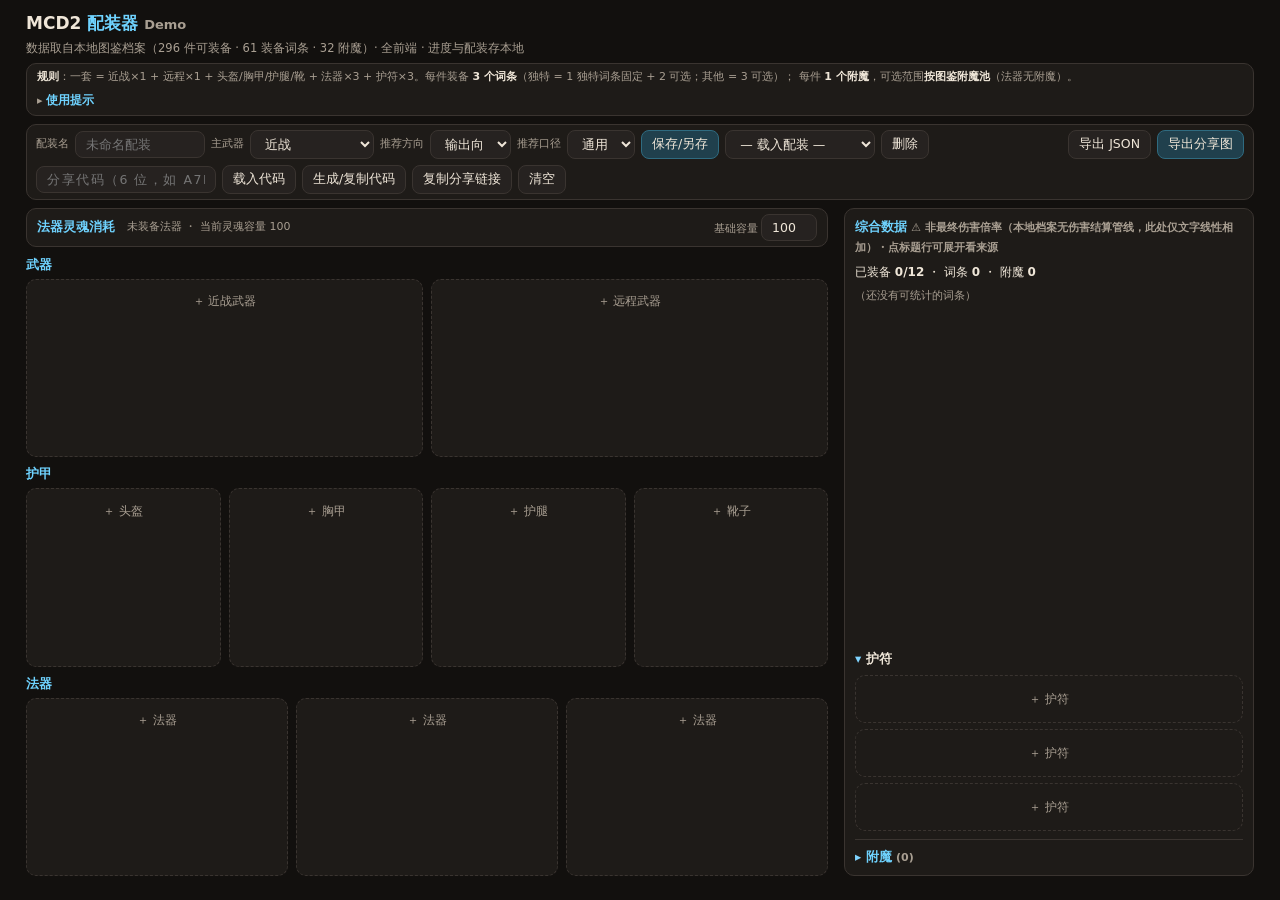
==== commit 8a236027: "fix(builder): 词条搜索只匹配词条与效果（排除附魔）；命中项单独标注；适配徽章改用新权重" ====
--- a/builder/index.html
+++ b/builder/index.html
@@ -76,7 +76,8 @@
  .soulpill b{color:var(--ok)}
  h2{font-size:15px;margin:16px 0 8px;color:var(--acc)}
  .row{display:grid;gap:8px}
- .tal-sum{cursor:pointer;list-style:none;border:none;padding:0;margin:8px 0 6px;font-size:12.5px;font-weight:700}
+ .matchline{color:#9ad3a0;font-size:11.5px;margin-top:3px;line-height:1.45}
+.tal-sum{cursor:pointer;list-style:none;border:none;padding:0;margin:8px 0 6px;font-size:12.5px;font-weight:700}
  .tal-sum::-webkit-details-marker{display:none}
  .tal-sum::before{content:"▸ ";color:#7fd4ff}
  .tal-wrap[open] .tal-sum::before{content:"▾ ";}
@@ -376,7 +377,7 @@
   <div class="modal">
     <div class="mhead">
       <div class="t" id="mTitle">选择装备</div>
-      <input type="text" id="q" placeholder="搜索名称 / 英文名" oninput="renderList()">
+      <input type="text" id="q" placeholder="搜索名称 / 词条 / 效果" oninput="renderList()">
       <select id="fElem" onchange="renderList()"><option value="">全部元素</option></select>
       <label class="tagline" id="lblU"><input type="checkbox" id="onlyU" onchange="renderList()"> 只看独特</label>
       <label class="tagline"><input type="checkbox" id="showAff" onchange="saveShowAff()"> 显示适配词条</label>
@@ -490,22 +491,59 @@
   const hit=/受到的伤害降低|伤害降低|生命值|恢复|治疗|回复|躲避|弹开|反刺|反弹|减伤|防护|护甲/.test(text||'');
   return hit ? p : 0;
 }
+function affixCat(t){
+  const x=String(t||'');
+  if(/翻滚|冷却/.test(x)) return 'cd';
+  if(/暴击/.test(x)) return 'crit';
+  if(/攻击速度/.test(x)) return 'as';
+  if(/闪电|冰霜|火焰|毒素|灵魂攻击/.test(x)) return 'elem';
+  if(/对满血|对受伤|对主要目标|对次要目标/.test(x)) return 'target';
+  if(/受到的伤害|减伤|防护|护甲/.test(x)) return 'mit';
+  if(/生命值|恢复|治疗|回复/.test(x)) return 'hp';
+  if(/躲避|弹开|反刺|反弹/.test(x)) return 'dodge';
+  if(/灵魂/.test(x)) return 'soul';
+  if(/战利品|绿宝石|经验/.test(x)) return 'loot';
+  if(/移动速度|跳跃/.test(x)) return 'mob';
+  if(/击退/.test(x)) return 'knock';
+  if(/伤害/.test(x)) return 'dmg';
+  return 'other';
+}
+const CAT_W={dmg:1.0,crit:0.85,as:0.7,elem:0.8,target:0.5,cd:0.6,mit:0.85,hp:0.7,dodge:0.5,soul:0.4,loot:0.15,mob:0.3,knock:0.2,other:0.2};
+function slotWeight(slot,cat){
+  let w;
+  if(slot==='melee'||slot==='ranged'){ w=(cat==='mit'||cat==='hp'||cat==='dodge')?0.35:1.0; }
+  else if(slot==='artifact'){ w=(cat==='cd'||cat==='soul')?1.0:((cat==='dmg'||cat==='crit')?0.6:0.5); }
+  else if(slot==='talisman'){ w=0.5; }
+  else { w=(cat==='mit'||cat==='hp'||cat==='dodge')?1.0:((cat==='dmg'||cat==='crit'||cat==='as')?0.45:0.5); }
+  const off=(cat==='dmg'||cat==='crit'||cat==='as'||cat==='elem'||cat==='target');
+  const def=(cat==='mit'||cat==='hp'||cat==='dodge');
+  const d=curDir();
+  const dirW = d==='out' ? (off?1.0:(def?0.55:0.5))
+             : d==='def' ? (def?1.0:(off?0.5:0.6))
+             : (off?0.8:(def?0.8:0.7));
+  return w*dirW;
+}
+function affixValue(desc,slot){
+  const p=pctNum(desc); if(!p) return 0;
+  const cat=affixCat(desc);
+  let v=p*CAT_W[cat]*slotWeight(slot,cat);
+  if(cat==='elem'){
+    const t=theme();
+    const hit=t.length>0 && t.some(function(e){ return String(desc||'').indexOf(e)>=0; });
+    v *= (elemMode()==='attr' ? (hit?1.6:0.25) : 0.8);
+  }
+  return v;
+}
 function scoreItem(it){
   if(!it) return 0;
-  const d=curDir(), slots=it.u?2:3;
-  const isArmor=['helm','chest','legs','boots'].indexOf(it.slot)>=0;
-  const isArt=it.slot==='artifact';
-  const offs=[], defs=[];
-  (it.fx||[]).forEach(function(f){ offs.push(effScore(f.desc,d)*3); defs.push(defScore(f.desc)*3); });
-  (it.pool||[]).forEach(function(b){ const t=tierDesc(affDef(b),maxTier(affDef(b))); offs.push(effScore(t,d)); defs.push(defScore(t)); });
-  const top=function(arr){ return arr.slice().sort(function(x,y){return y-x}).slice(0,slots).reduce(function(x,y){return x+y},0); };
-  const off=top(offs), def=top(defs);
-  let wOff=1, wDef=0.25;
-  if(isArmor){ if(d==='def'){ wOff=0.25; wDef=1; } else if(d==='mix'){ wOff=0.6; wDef=0.6; } else { wOff=0.7; wDef=0.45; } }
-  if(isArt){ wOff=1; wDef=0.15; }
-  const base=off*wOff + def*wDef;
-  const m=elemFit(it)?(elemMode()==='attr'?1.3:1):1;
-  return Math.round(base*m*10)/10;
+  const slot=it.slot, slots=it.u?2:3;
+  const vals=[];
+  (it.fx||[]).forEach(function(f){ vals.push(affixValue(f.desc,slot)*1.2); });
+  (it.pool||[]).forEach(function(b){ const d=affDef(b); vals.push(affixValue(tierDesc(d,maxTier(d)),slot)); });
+  const top=vals.slice().sort(function(a,b){return b-a}).slice(0,slots).reduce(function(a,b){return a+b},0);
+  let m=1;
+  if(elemMode()==='attr' && elemFit(it)) m=1.25;
+  return Math.round(top*m*10)/10;
 }
 // 元素契合标记（与推荐分开，用于显示）
 function elemFit(it){ const t=theme(); return !(!t.el.length||t.el.includes('物理')) && (it.el||[]).some(e=>t.el.includes(e)); }
@@ -526,12 +564,39 @@
 function showAff(){ const e=document.getElementById('showAff'); return e?e.checked:false; }
 // 该装备在「当前推荐方向」下适配的可选词条（取得分最高的几条）
 function affBadges(it){
-  const d=curDir(), th=(theme().el||[]);
-  const offElem=n=>th.length&&!th.includes('物理')&&/法师/.test(n)&&!th.some(e=>n.includes(e));
-  return (it.pool||[]).map(b=>{ const def=affDef(b); const t=tierDesc(def,maxTier(def));
-      return {n:def.name, t:t, v:pctNum(t), s:effScore(t,d)}; })
-    .filter(x=>x.s>0&&!offElem(x.n)).sort((a,b)=>b.s-a.s).slice(0,4)
-    .map(x=>`<span class="pill2">${hlPct((x.t||'').replace(/。\s*$/,''))}</span>`).join('');
+  const qEl=document.getElementById('q');
+  const q=qEl?String(qEl.value||'').trim().toLowerCase():'';
+  const rows=(it.pool||[]).map(function(b){
+    const def=affDef(b); const t=tierDesc(def,maxTier(def));
+    const nm=(def&&def.name)||'';
+    return {t:t, s:affixValue(t,it.slot), hit:!!q&&(nm.toLowerCase().indexOf(q)>=0||String(t).toLowerCase().indexOf(q)>=0)};
+  });
+  const hits=rows.filter(function(x){ return x.hit; });
+  const use=(q&&hits.length)?hits:(q?[]:rows);
+  return use.filter(function(x){ return x.s>0||x.hit; }).sort(function(a,b){ return b.s-a.s; }).slice(0,4)
+    .map(function(x){ return '<span class="pill2">'+hlPct((x.t||'').replace(/。$/,''))+'</span>'; }).join('');
+}
+function matchLine(x,q){
+  const hits=[];
+  (x.pool||[]).forEach(function(b){ const d=affDef(b); if(!d) return; const t=tierDesc(d,maxTier(d));
+    if(String(d.name||'').toLowerCase().indexOf(q)>=0 || String(t).toLowerCase().indexOf(q)>=0) hits.push(t); });
+  (x.fx||[]).forEach(function(f){ if(String(f.desc||'').toLowerCase().indexOf(q)>=0) hits.push(f.desc); });
+  if(!hits.length) return '';
+  return '<div class="matchline">匹配：' + hits.slice(0,2).map(function(t){ return hlPct(String(t).replace(/。$/,'')); }).join(' / ') + '</div>';
+}
+function itemSearchName(x){
+  const parts=[x.n||'', x.e||'', (x.el||[]).join(' '), x.cat||''];
+  (x.fx||[]).forEach(function(f){ parts.push(f.name||''); });
+  (x.pool||[]).forEach(function(b){ const d=affDef(b); if(d) parts.push(d.name||''); });
+
+  return parts.join(' ').toLowerCase();
+}
+function itemSearchText(x){
+  const parts=[x.n||'', x.e||'', (x.el||[]).join(' '), x.cat||''];
+  (x.fx||[]).forEach(function(f){ parts.push(f.name||'', f.desc||''); });
+  (x.pool||[]).forEach(function(b){ const d=affDef(b); if(d){ parts.push(d.name||'', d.desc||''); (d.tiers||[]).forEach(function(t){ parts.push(t.desc||''); }); } });
+
+  return parts.join(' ').toLowerCase();
 }
 function renderList(){
   const slotType=curType;
@@ -541,8 +606,11 @@
   const fe=document.getElementById('fElem').value;
   let list=DB.items.filter(x=>x.slot===slotType)
     .filter(x=>!onlyU||x.u).filter(x=>!recOnly||isRec(x))
-    .filter(x=>!fe||(x.el||[]).includes(fe))
-    .filter(x=>!q||x.n.toLowerCase().includes(q)||(x.e||'').toLowerCase().includes(q));
+    .filter(x=>!fe||(x.el||[]).includes(fe));
+  if(q){
+    const byName=list.filter(function(x){ return itemSearchName(x).includes(q); });
+    list = byName.length ? byName : list.filter(function(x){ return itemSearchText(x).includes(q); });
+  }
   list.forEach(x=>x._s=scoreItem(x));
   list.sort((a,b)=>b._s-a._s||a.n.localeCompare(b.n,'zh'));
   const dl=curDir()==='out'?'输出向':(curDir()==='def'?'生存向':'综合向');
@@ -552,7 +620,7 @@
       <div style="min-width:0;flex:1"><div class="n">${x.n} ${x.u?'<span class="badge u">独特</span>':''}${x._s>0?' <span class="badge r">推荐 '+x._s+'</span>':''}${elemFit(x)&&elemMode()==='attr'?' <span class="badge e">属性契合</span>':''}</div>
       <div class="t">${(x.el||[]).join('/')||'-'} ・ 词条${x.pool.length} 附魔${x.ench.length}${x.slot==='artifact'&&x.cost!=null?' ・ 灵魂'+x.cost:''}</div>
       ${x.u&&x.fx&&x.fx.length?`<div class="fxline">◆ ${x.fx.map(f=>hlPct(f.desc)).join(' / ')}</div>`:''}
-      ${showAff()&&x.pool&&x.pool.length?`<div class="affline">${affBadges(x)}</div>`:''}</div>
+      ${showAff()&&x.pool&&x.pool.length?`<div class="affline">${affBadges(x)}</div>`:''}${q?matchLine(x,q):''}</div>
     </div>`).join('')||'<div class="tagline">没有匹配的装备</div>';
   Array.prototype.forEach.call(document.querySelectorAll("#ilist .it"), function(el, idx){
     const it=list[idx]; if(!it) return;
@@ -698,7 +766,7 @@
  ['对特定目标','out',[['对满血敌人',/满血/],['对受伤敌人',/受伤敌人/],['对负面状态敌人',/受负面状态/],['对主要目标',/主要目标/],['对次要目标',/次要目标/]]],
  ['攻击速度','out',[['攻击速度',/攻击速度/]]],
  ['击退','out',[['击退',/击退/]]],
- ['武器/攻击伤害','out',[['近战攻击',/近战/],['远程攻击',/远程/],['通用/额外伤害',/攻击伤害|武器伤害|造成的伤害|伤害提高|额外造成/]]],
+ ['武器/攻击伤害','out',[['近战攻击',/近战/],['远程攻击',/远程/],['通用/额外伤害',/攻击伤害|武器伤害|造成的伤害|伤害提高|额外造成|伤害加成/]]],
  ['防护','def',[['伤害减免',/受到的伤害|减伤|防护/],['躲避/弹开',/躲避|弹开/],['反刺/反弹',/反刺|反弹/]]],
  ['生命','def',[['生命上限',/生命值/],['回复/治疗',/恢复|治疗|回复/]]],
  ['灵魂','util',[['灵魂',/灵魂/]]],
@@ -918,15 +986,36 @@
     slots:KEY.filter(k=>S[k]&&S[k].id).length, long:long||''};
   try{ localStorage.setItem('mcd2codes', JSON.stringify(db)); }catch(e){}
 }
-const SHARE_API='/api/share';
+const SHARE_APIS=['/api/share','https://share.杯子网.top/api/share'];
+async function sharePost(payload){
+  for(let i=0;i<SHARE_APIS.length;i++){
+    try{
+      const r=await fetch(SHARE_APIS[i],{method:'POST',headers:{'Content-Type':'application/json'},body:JSON.stringify(payload)});
+      if(r.ok) return r;
+      if(r.status===404||r.status===405||r.status===501) continue;
+      return r;
+    }catch(e){}
+  }
+  return null;
+}
+async function shareGet(code){
+  for(let i=0;i<SHARE_APIS.length;i++){
+    try{
+      const r=await fetch(SHARE_APIS[i]+'/'+code);
+      if(r.ok||r.status===404) return r;
+      if(r.status===405||r.status===501) continue;
+      return r;
+    }catch(e){}
+  }
+  return null;
+}
 const SHORT_RE=/^[2-9A-HJ-NP-Z]{6}$/;   // 与后端字母表一致（去 0/1/I/O）
 // 生成分享码：优先走后端拿 6 位短码；服务不可用时回退为自包含长码
 async function makeShare(){
   const long=buildCode();
   try{
-    const r=await fetch(SHARE_API,{method:'POST',headers:{'Content-Type':'application/json'},
-      body:JSON.stringify({name:document.getElementById('name').value||'',code:long})});
-    if(r.ok){ const j=await r.json(); if(j&&j.code){ saveShareCode(j.code,long); return {code:j.code,short:true,long}; } }
+    const r=await sharePost({name:document.getElementById('name').value||'',code:long});
+    if(r&&r.ok){ const j=await r.json(); if(j&&j.code){ saveShareCode(j.code,long); return {code:j.code,short:true,long}; } }
   }catch(e){}
   saveShareCode(long,long);
   return {code:long,short:false,long};
@@ -962,15 +1051,16 @@
   const inp=document.getElementById('shareCode');
   let code=(inp&&inp.value||'').trim().replace(/[^0-9A-Za-z]/g,'');
   if(!code) return toast('请输入分享代码');
-  if(SHORT_RE.test(code) && !SHARE_API){
+  if(SHORT_RE.test(code) && !SHARE_APIS.length){
     return toast('❌ 6 位短码需要分享服务；本站是纯静态托管，请改用「复制分享链接」或自包含长码');
   }
   if(SHORT_RE.test(code)){                       // 6 位短码 → 找分享服务
     let src=null;
     try{
-      const r=await fetch(SHARE_API+'/'+code);
+      const r=await shareGet(code);
       if(r.ok){ const j=await r.json(); src=j.code_src||null; }
       else if(r.status===404){ const l=shares()[code]; if(l&&l.long) src=l.long; else return toast('❌ 找不到该分享码'); }
+      else if(!r){ const l=shares()[code]; if(l&&l.long) src=l.long; else return toast('❌ 连不上分享服务'); }
       else return toast('❌ 分享服务异常（'+r.status+'）');
     }catch(e){ const l=shares()[code]; if(l&&l.long) src=l.long; else return toast('❌ 连不上分享服务'); }
     if(!src) return toast('❌ 该分享码内容不完整');
